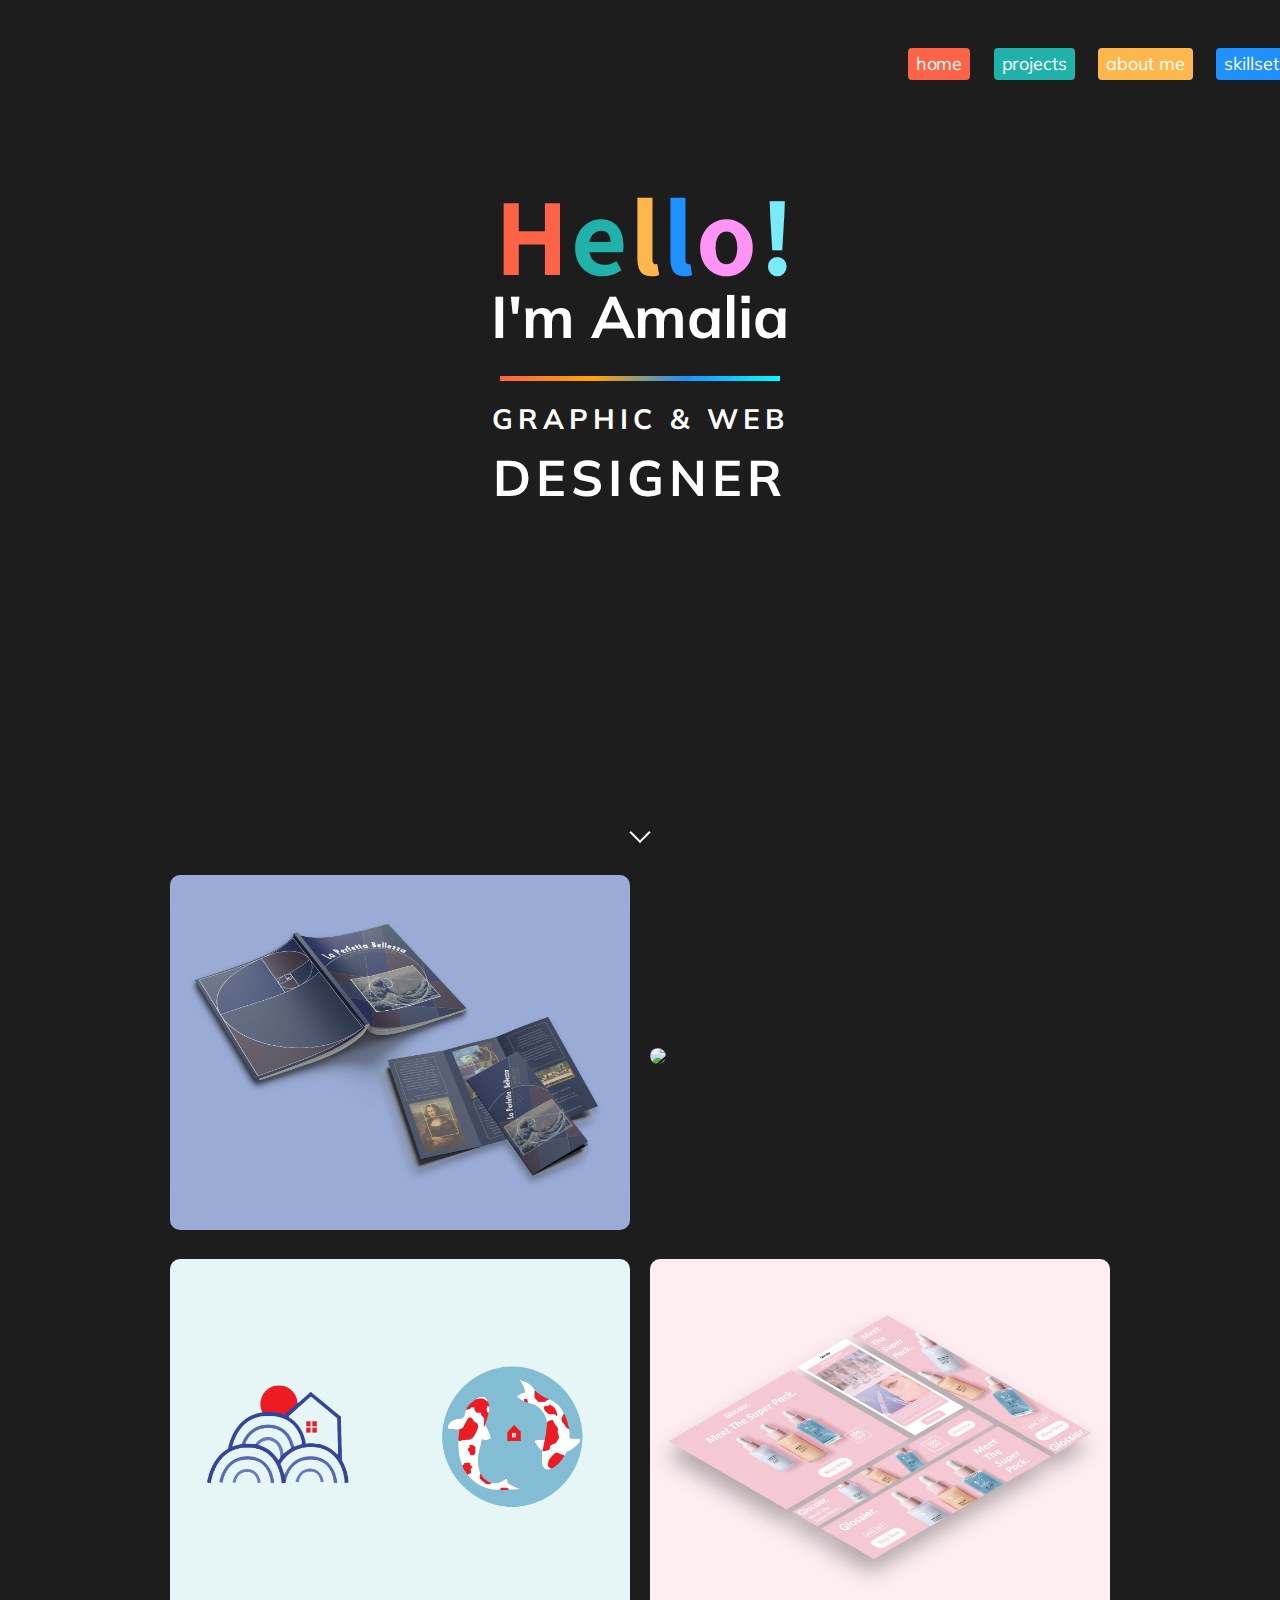
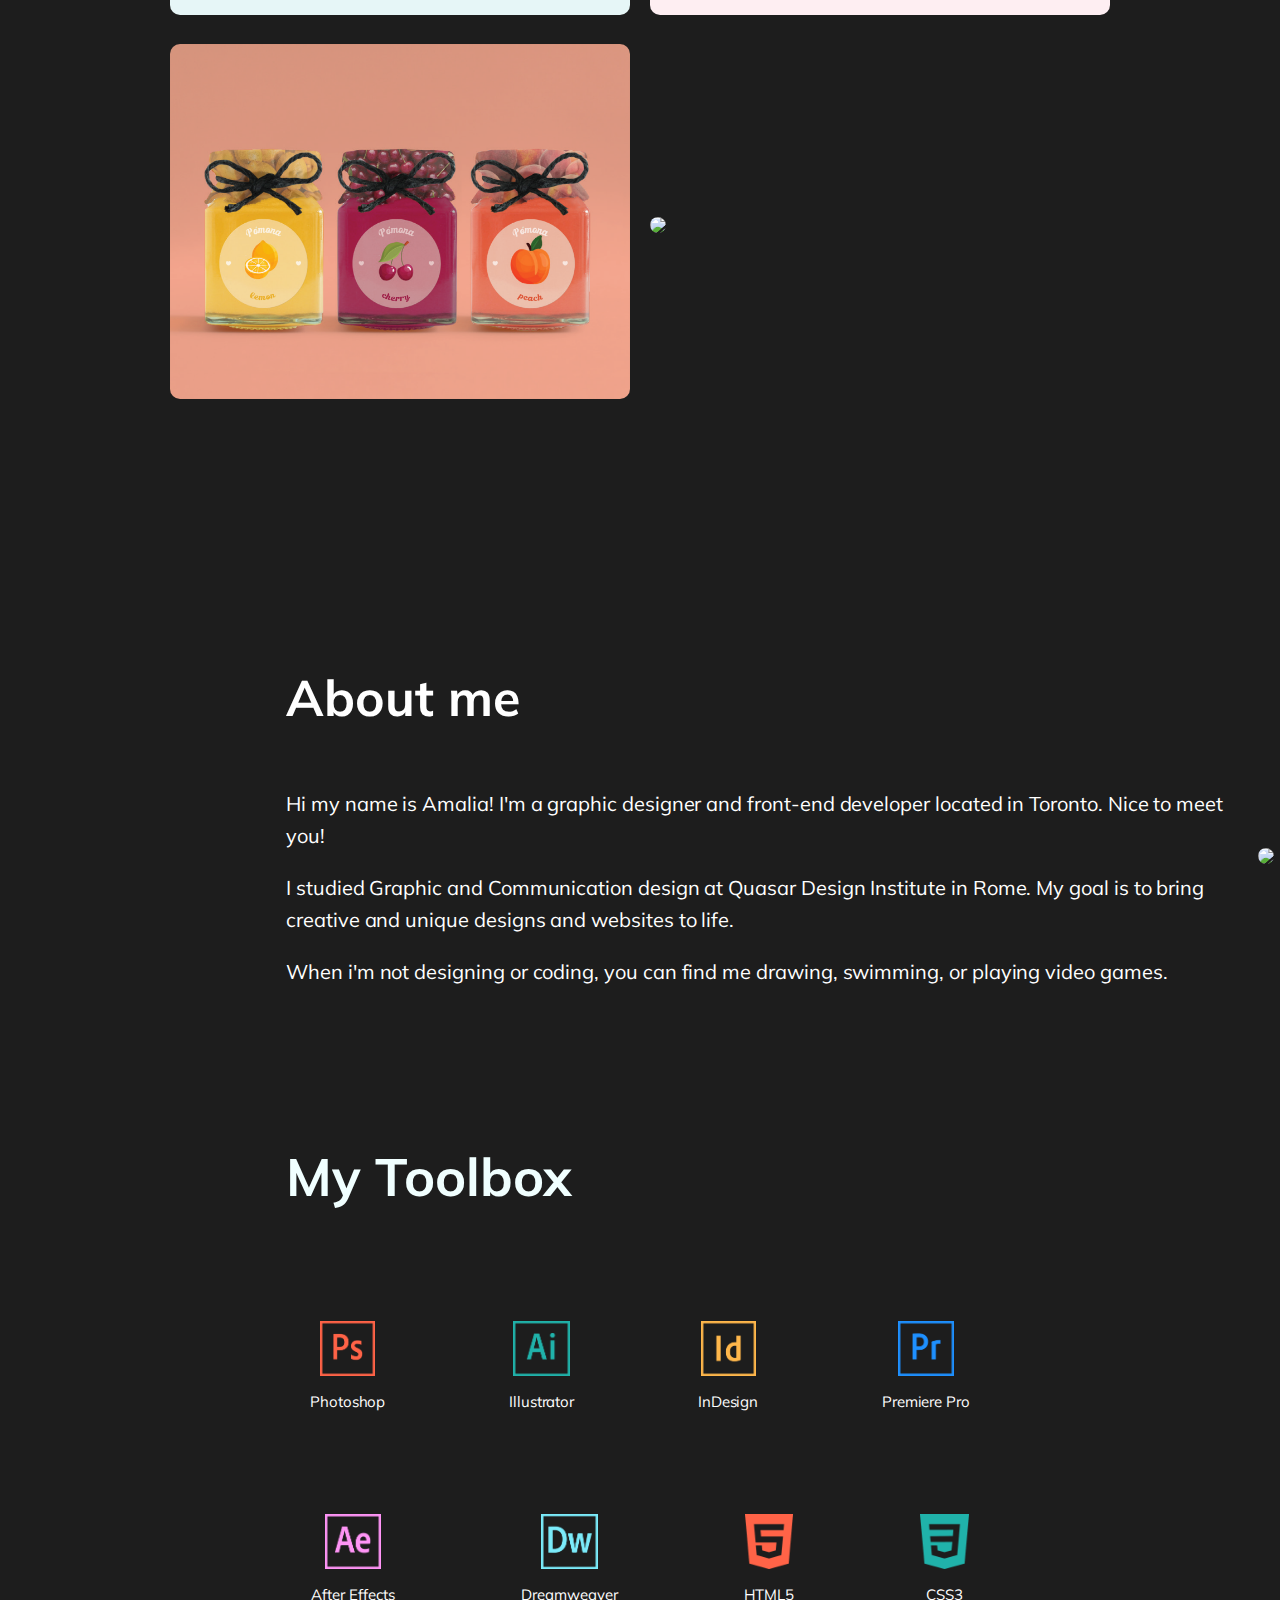
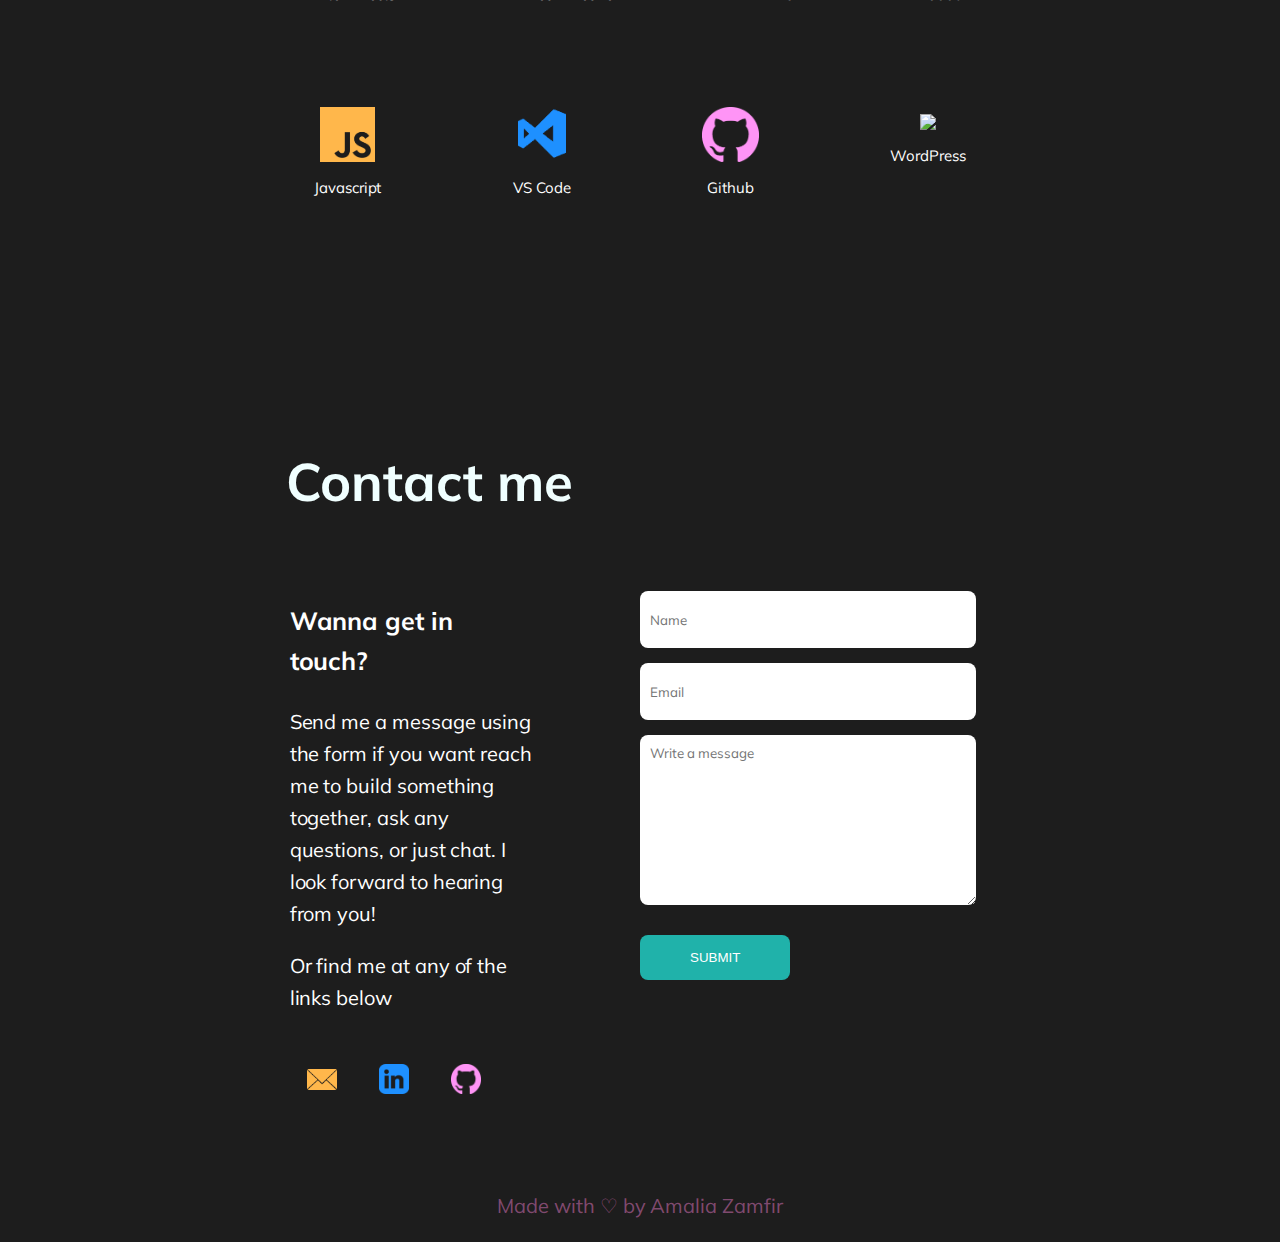
==== index.html @ 8601e3c8 "Initial commit" ====
<!DOCTYPE html>
<html lang="en">

<head>
  <meta charset="UTF-8">
  <meta http-equiv="X-UA-Compatible" content="IE=edge">
  <meta name="viewport" content="width=device-width, initial-scale=1.0">
  <title>Amalia's portfolio</title>
  <link rel="icon" type="image/x-icon" href="assets/favicon.png">
  <link rel="stylesheet" href="style.css">
  <script src="script.js"></script>
  <script src="https://cdnjs.cloudflare.com/ajax/libs/pdf.js/2.13.216/pdf.min.js" integrity="sha512-IM60GPudO4jk+ZQm3UlJgKHhXQi5pNDM6mP+pLKL968YgkHMc7He3aGJOVHEZ9rJ4vAaEtJ8W6SKa7Qq4inzBA==" crossorigin="anonymous" referrerpolicy="no-referrer"></script>
</head>



<body>
  <header>
    <nav>
    <a href="index.html">home</a>
    <a href="#works">projects</a>
    <a href="#about">about me</a>
    <a href="#toolbox">skillset</a>
    <a href="#contact">contact</a>
  </nav>

  <div id="text-zone">
    <div id="hello">
      <h1>
        <span>H</span>
        <span>e</span>
        <span>l</span>
        <span>l</span>
        <span>o</span>
        <span>!</span>
      </h1>
    </div>
    <div id="name">
      <h3>I'm Amalia</h3>
    </div>
    <div id="line"></div>
    <div id="title1">
      <h4>GRAPHIC & WEB</h4>
    </div>
    <div id="title2">
      <h4>DESIGNER</h4>
    </div>
  </div>

  <div class="scroll-down"></div>

</header>

  <!-- Works section -->

    <section id="works">

    <div id="gallery" class="fx">
      
      <a class="item-box" href="proj1.html"><div class="item"><img src="assets/1.png" class="transition img-responsive"><h4>MACRO Art gallery catalogue</h4><p>Click for more!</p></div></a>
      <a class="item-box" href="proj2.html"><div class="item"><img src="assets/2.png" class="transition img-responsive"><h4>Caseroo Brand Manual</h4><p>Click for more!</p></div></a>  
      <a class="item-box" href="proj3.html"><div class="item"><img src="assets/3.png" class="transition img-responsive"><h4>Omotenashi House logo design</h4><p>Click for more!</p></div></a>
      <a class="item-box" href="proj4.html"><div class="item"><img src="assets/4.png" class="transition img-responsive"><h4>Glossier web advertisements</h4><p>Click for more!</p></div></a>
      <a class="item-box" href="proj5.html"><div class="item"><img src="assets/5.png" class="transition img-responsive"><h4>Fruit jam packaging & logo</h4><p>Click for more!</p></div></a>
      <a class="item-box" href="proj6.html"><div class="item"><img src="assets/6.png" class="transition img-responsive"><h4>Food brand packaging & logo </h4><p>Click for more!</p></div></a>
    </div>


    </section>


  <!-- about section -->

    <section id="about">
    <div id="about-container">

      <div id="about-paragraph">
        <h3>About me</h3>
        <p>Hi my name is Amalia! I'm a graphic designer and front-end developer located in Toronto. Nice to meet you!</p>

        <p>I studied Graphic and Communication design at Quasar Design Institute in Rome. My goal is to bring creative and unique designs and websites to life. </p>
        <p> When i'm not designing or coding, you can find me drawing, swimming, or playing video games. </p>


       </div>
       <div id="about-photo"><img src="assets/me.png">
      </div>
    </div>

  </section>



    <section id="toolbox">

      <div class="title"><h3>My Toolbox</h3></div>
      <div id="skills-container">
        <div class="skill">
        <img src="assets/tools/ps.png">
        <span class="caption">Photoshop</span>
       </div>
       <div class="skill">
        <img src="assets/tools/illustrator.png">
        <span class="caption">Illustrator</span>
       </div>
       <div class="skill">
        <img src="assets/tools/indesign.png">
        <span class="caption">InDesign</span>
       </div>
       <div class="skill">
        <img src="assets/tools/premiere.png">
        <span class="caption">Premiere Pro</span>
       </div>
       <div class="skill">
        <img src="assets/tools/ae.png">
        <span class="caption">After Effects</span>
       </div>
       <div class="skill">
        <img src="assets/tools/dw.png">
        <span class="caption">Dreamweaver</span>
       </div>
       <div class="skill">
        <img src="assets/tools/html.png">
        <span class="caption">HTML5</span>
       </div>
       <div class="skill">
        <img src="assets/tools/css.png">
        <span class="caption">CSS3</span>
       </div>
       <div class="skill">
        <img src="assets/tools/js.png">
        <span class="caption">Javascript</span>
       </div>
       <div class="skill">
        <img src="assets/tools/vscode.png">
        <span class="caption">VS Code</span>
       </div>
       <div class="skill">
        <img src="assets/tools/github.png">
        <span class="caption">Github</span>
       </div>
       <div class="skill">
        <img src="assets/tools/wordpress.png">
        <span class="caption">WordPress</span>
       </div>
      </div>

    </section>


    <!-- contact section -->


  <div class="title"><h3>Contact me</h3></div>

    <div id="info-container">
    <div id="contact-text">
    <h3>Wanna get in touch?</h3>
    <p>Send me a message using the form if you want reach me to build something together, ask any questions, or just chat. I look forward to hearing from you!</p>
    <p>Or find me at any of the links below</p>
  </div>

    <div id="contact-socials">
      <a href="amaliazamfir@gmail.com"><img src="assets/email.png"></a>
      <a href="https://www.linkedin.com/in/amaliazamfir"> <img src="assets/linkedin.png"></a>
      <a href="https://github.com/amazmfr"> <img src="assets/github.png"></a>
    </div>

  </div>
        <div class="contactGridContainer">
          <div class="contactForm">
            <form name="contactForm" method="POST" data-netlify="true">
              <label for="contactName" class="visually-hidden"></label>
              <input type="text" name="contactName" id="contactName" placeholder="Name" />
              <label for="contactEmail" class="visually-hidden"></label>
              <input type="email" name="contactEmail" id="contactEmail" placeholder="Email" />
              <label for="contactComments" class="visually-hidden"></label>
              <textarea type="text" name="contactComments" id="contactComments"
                placeholder="Write a message"></textarea>
              <input type="submit" value="SUBMIT" aria-label="submit button" />
            </form>
          </div>
          </div>


        </div>

    <footer>
      <p>Made  with ♡ by Amalia Zamfir</p>
    </footer>
</body>

</html>
---- style.css ----
@import url('https://fonts.googleapis.com/css2?family=Assistant:wght@800&family=Oleo+Script+Swash+Caps:wght@700&display=swap');
@import url('https://fonts.googleapis.com/css?family=Muli&display=swap');

/* general */

body {
  font-family: 'Muli', sans-serif;
  font-weight: 400;
  line-height: 1.6;
  letter-spacing: -.003em;
  font-size: 20px;
  background-color: #1d1d1d;
}

.title {
  font-size: 45px;
  color: azure;
  padding-left: 22%;
  z-index: 3;
}

.subtitle {
  font-size: 25px;
  color: azure;
  padding-left: 20%;
  z-index: 3;
  font-family: 'Muli', sans-serif;
}

.paragraph {
  font-size: 20px;
  color: white;
  margin-top: 20px;
  padding-left: 20%;
  padding-right: 40%;
  z-index: 3;
}


/*nav*/

nav {
  position: absolute;
  top: 4%;
  left: 70%;
  display: flex;
  flex-direction: row;
  font-size: 90%;
}

nav a:link, nav a:visited {
  color: #ffffff;
  text-decoration: none;
}

nav a {
  margin: 3%;
  text-decoration: none;
  white-space: nowrap;
  border-radius: 4px;
  padding: 2px 8px 2px 8px;
}

  
nav a { background-color: tomato; }
nav a:nth-child(2n) { background-color: lightseagreen; }
nav a:nth-child(3n) { background-color: #FFB74B; }
nav a:nth-child(4n) { background-color: dodgerblue; }
nav a:nth-child(5n) { background-color: #ff94f6; }


nav a:hover {
  background-color: #fff;
  color: #1d1d1d;
}

@media screen and (max-width:600px) {
  nav {
    flex-direction: column;
    align-items: flex-end;
    left: 100%;
  }
}

/*header*/

#text-zone {
  margin-top: 18%;
  text-align: center;
  color: white;
  line-height: 15px;
}

h1 span { color: tomato; }
h1 span:nth-child(2n) { color: lightseagreen; }
h1 span:nth-child(3n) { color: #FFB74B; }
h1 span:nth-child(4n) { color: dodgerblue; }
h1 span:nth-child(5n) { color: #ff94f6; }
h1 span:nth-child(6n) { color: rgb(123, 235, 250); }



#hello {
  font-size: 55px;
  font-family: 'Assistant', sans-serif;
  letter-spacing: -10px;

}

#name {
  font-size: 50px;
  line-height: 1px;

}

#line {
  height: 5px;
  width: 280px;
  margin: auto;

  background-color: tomato;
  background-image:
    linear-gradient(
      to right,
      tomato,
      orange,
      dodgerblue,
      cyan

    );
}

#title1 {
  font-size: 28px;
  letter-spacing: 5px;
  line-height: 1px;

}

#title2 {
  font-size: 50px;
  letter-spacing: 5px;
  margin-top: -15px;


}

.scroll-down {
	position: absolute;
	left: 45%;
	bottom: 60px;
	display: block;
	text-align: center;
	font-size: 20px;
	z-index: 100;
	text-decoration: none;
	text-shadow: 0;
  width: 13px;
  height: 13px;
  border-bottom: 2px solid #fff;
  border-right: 2px solid #fff;
  z-index: 9;
  left: 50%;
  -webkit-transform: translate(-50%, 0%) rotate(45deg);
  -moz-transform: translate(-50%, 0%) rotate(45deg);
  transform: translate(-50%, 0%) rotate(45deg);
	-webkit-animation: fade_move_down 4s ease-in-out infinite;
	-moz-animation:    fade_move_down 4s ease-in-out infinite;
	animation:         fade_move_down 4s ease-in-out infinite;
}


/*animated scroll arrow animation*/
@-webkit-keyframes fade_move_down {
  0%   { -webkit-transform:translate(0,-10px) rotate(45deg); opacity: 0;  }
  50%  { opacity: 1;  }
  100% { -webkit-transform:translate(0,10px) rotate(45deg); opacity: 0; }
}
@-moz-keyframes fade_move_down {
  0%   { -moz-transform:translate(0,-10px) rotate(45deg); opacity: 0;  }
  50%  { opacity: 1;  }
  100% { -moz-transform:translate(0,10px) rotate(45deg); opacity: 0; }
}
@keyframes fade_move_down {
  0%   { transform:translate(0,-10px) rotate(45deg); opacity: 0;  }
  50%  { opacity: 1;  }
  100% { transform:translate(0,10px) rotate(45deg); opacity: 0; }
}




/* works */

#works {
  margin-top: 30%;
}

#gallery  {
  display: flex;
  align-items: center;
  justify-content: center;
  flex-wrap: wrap;
  margin: 50px;
  z-index: 10;
  height: auto;
}

.item-box {
  width:480px;
}


.transition {-webkit-transition: all .5s ease; -moz-transition: all .5s ease; -o-transition: all .5s ease;  transition: all .5s ease;}
.fx .item {margin: 10px; position: relative; padding: 0;  }
.fx .item img {padding: 0 !important; display: inline-block; max-width: 100%; height: auto;   border-radius: 10px;}
.fx a:hover .item img, .fx a:focus .item img {opacity: 0.2;}
.fx h4, .fx p {-webkit-transition: all .5s ease; -moz-transition: all .5s ease; -o-transition: all .5s ease;  transition: all .5s ease;}
.fx a .item h4 {font-family: 'Raleway', sans-serif; font-size: 18px; position: absolute; color:#fff; text-transform: uppercase; letter-spacing: 2px; position: absolute; top:42%; left:0; right:0; margin:0 auto; text-align: center; opacity: 0;}
.fx a:hover .item h4, .fx a:focus .item h4 {opacity: 1;}
.fx a .item p {font-family: 'Raleway', sans-serif; font-size: 10px; position: absolute; color:#fff; text-transform: uppercase; letter-spacing: 2px; position: absolute; top:52%; left:0; right:0; margin:0 auto; text-align: center; opacity: 0;}
.fx a:hover .item p, .fx a:focus .item p {opacity: 1;}



/* project pages */

#back {
  position: absolute;
  margin-left: 8%;
}



.project-container {
  background-color: rgb(255, 255, 255);
  margin-top: 5%;
  margin-left: 13%;
  margin-right: 13%;

  border-radius: 10px;

}

.project-text  {
  margin-left: 15%;
  margin-right: 15%;
  margin-top: 8%;
  padding-top: 5%;

}


.project-img-header img {
  display: block;
  margin-left: auto;
  margin-right: auto; 
  margin-top: 4%; 
  width: 90%;
  height:auto;
  border-radius: 10px;

}

#project-img-grid {
  display: inline-flex;
  flex-direction: row;
  justify-content: center;
  flex-wrap: wrap;
  margin-bottom: 50px;
  margin-top: 50px;

}


.project-images  {
  width: 43%;
  margin: 25px;
  border-radius: 10px;

}

.button {
  background-color: #5d6bbe; 
  border: none;
  border-radius: 10px;
  color: white;
  padding: 16px 32px;
  text-align: center;
  text-decoration: none;
  display: inline-block;
  font-size: 16px;
  margin: 4px 2px;
  transition-duration: 0.4s;
  cursor: pointer;
  margin-bottom: 50px;
  display: flex;
  align-items: center;
}

.button:hover {
  background-color: #17144b;
  color: white;
}

.pdf {
  display: flex;
  justify-content: center;
}


/* about  */

#about-container {
  margin-top: 15%;
  margin-bottom: 10%;
  padding-left: 22%;

  display: flex;
  align-items: center;
  justify-content: center}

#about-paragraph {
  font-size: 20px;
  color: white;
  width: 100%;
}

#about-paragraph h3 {
  font-size: 50px;

}


#about-photo {
  margin-top: 10%;

}

#about-photo img {
  width: 36%;
  border-radius: 15px;
  margin-left: 14%;


}

/* toolbar */


#skills-container {
  margin-top: 3%;
  margin-bottom: 15%;
  margin-left: 19%;
  margin-right: 19%;


  display: flex;
  flex-direction: row;
  justify-content: space-around;
  flex-wrap: wrap;
  align-items: flex-start;
}

.skill {
  text-align: center;
  padding: 50px;
}

.skill img {
  width: auto;
  height: 55px;
}

.caption {
  display: block;
  color: #ffffff;
  font-size: 15px;
  margin-top: 5px;
}



/* contact section */


#info-container {
  position: absolute;
  margin-right: 58%;
  margin-left: 22%;
}

#contact-text {
  color: #ffffff;
  font-size: 20px;
  margin-bottom: 20%;
}

#contact-text h3 {
  font-size: 25px;
  color: rgb(255, 255, 255);

}

#contact-socials {
  display: flex;
  justify-content: space-evenly;
  align-items: center;
  margin-top: 10%;
  margin-left: -25px;
  margin-right: 15px;

}

#contact-socials img {
  max-width: 30px;
  height: auto;
}

.contactGridContainer {
  display: grid;
  margin-left: 50%;
  margin-top: 3%;
  
}

.contactForm {
  height: fit-content;
  flex-direction: column;
  justify-content: center;
  align-items: center;
  grid-area: 1 / 1 / 4 / 2;
}

form {
  display: flex;
  flex-direction: column;
  justify-content: flex-start;
  align-items: flex-start;
  width: 50%;
}


input[type="text"],
input[type="email"] {
  border: 2px solid var(--black);
  border-radius: 8px;
  width: 100%;
  height: 2.3rem;
  padding: 10px;
}

textarea {
  border: 2px solid var(--black);
  border-radius: 8px;
  width: 100%;
  height: 150px;
  padding: 10px;
}

input[type="text"],
input[type="email"],
textarea {
  padding: 10px;
  margin-top: 15px;
  font-family: 'Muli', sans-serif;
}

input[type="submit"] {
  display: block;
  cursor: pointer;
  border-radius: 8px;
  margin-top: 30px;
  margin-bottom: 30px;
  padding: 15px 50px;
  border: 2px solid var(--black);
  background-color: lightseagreen;
  color: white;
  transition: 0.3s;
}

input[type="submit"]:hover,
input[type="submit"]:focus {
  background-color: #ffffff;
  transform: scale(1.08);
}

footer {
  color: rgba(255, 132, 218, 0.452);
  border-radius: 8px;
  margin-top: 180px;
  
  width: 100%;
  text-align: center;
}
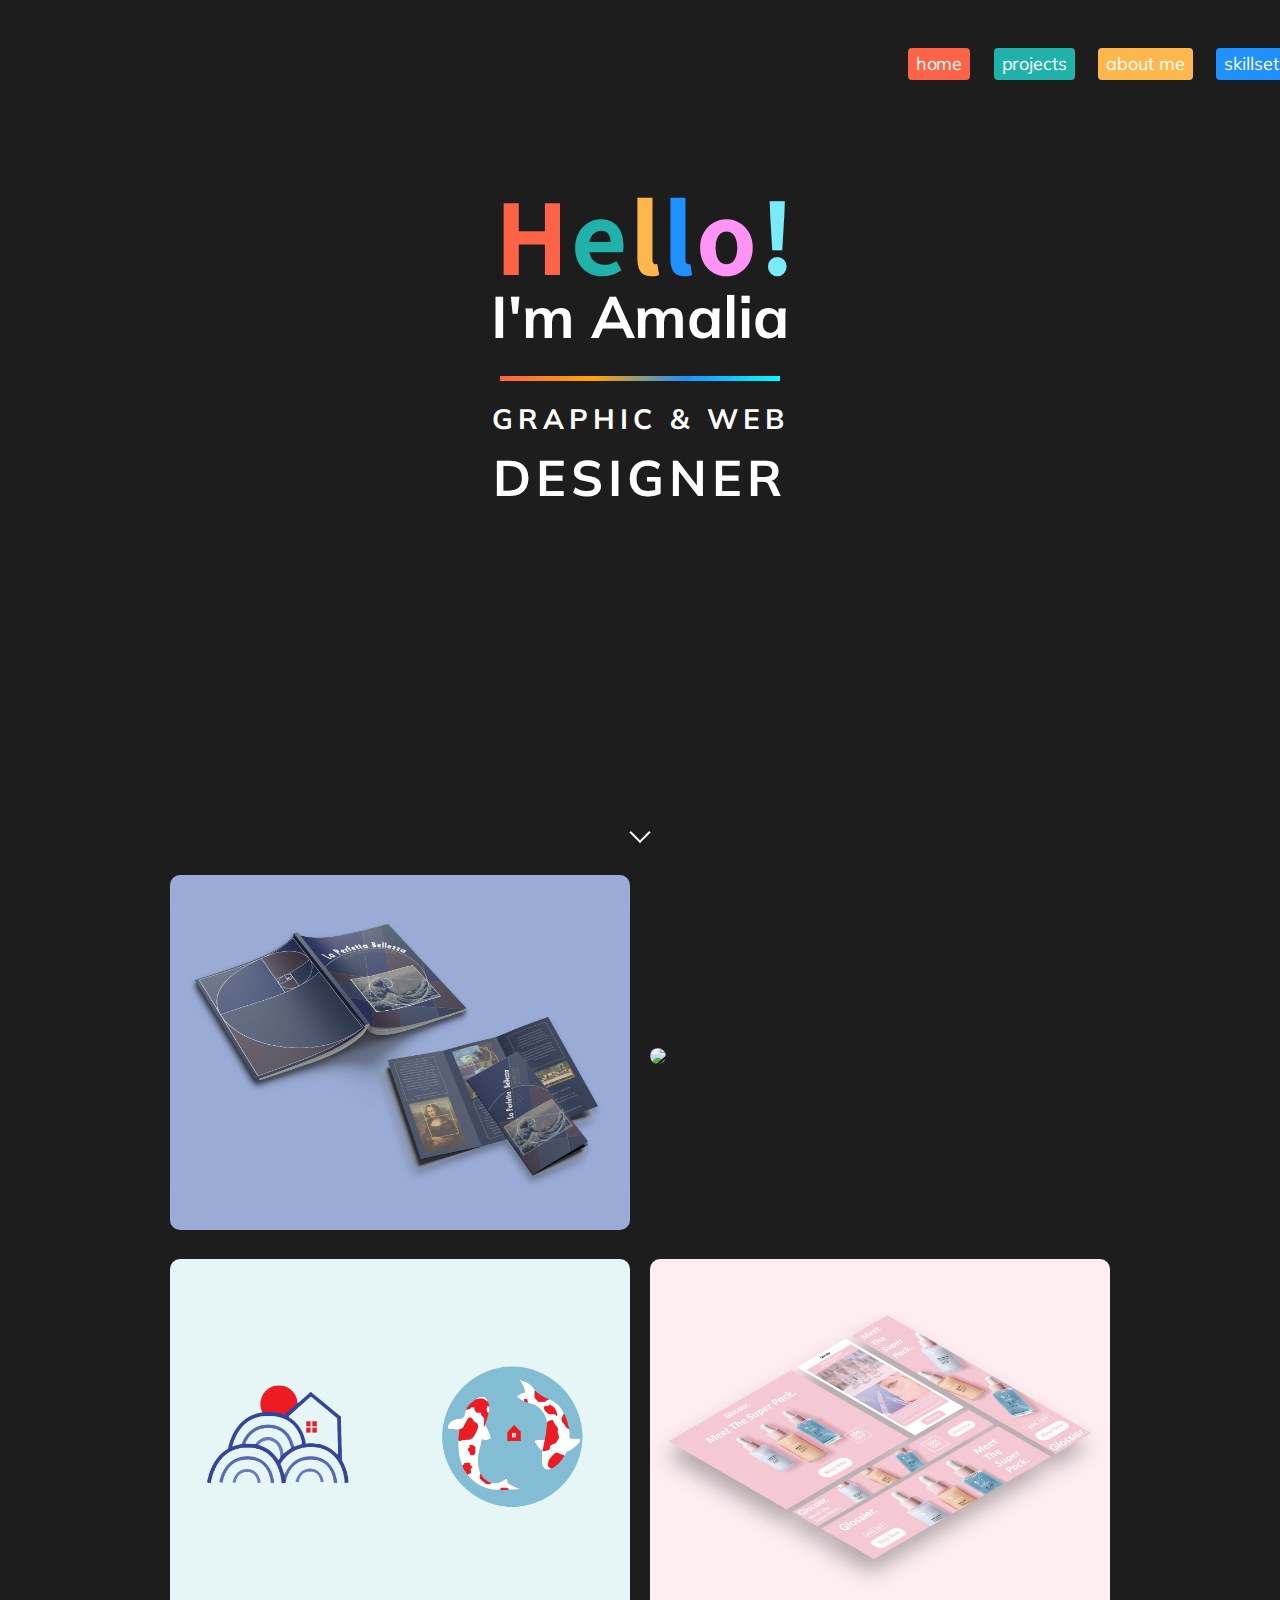
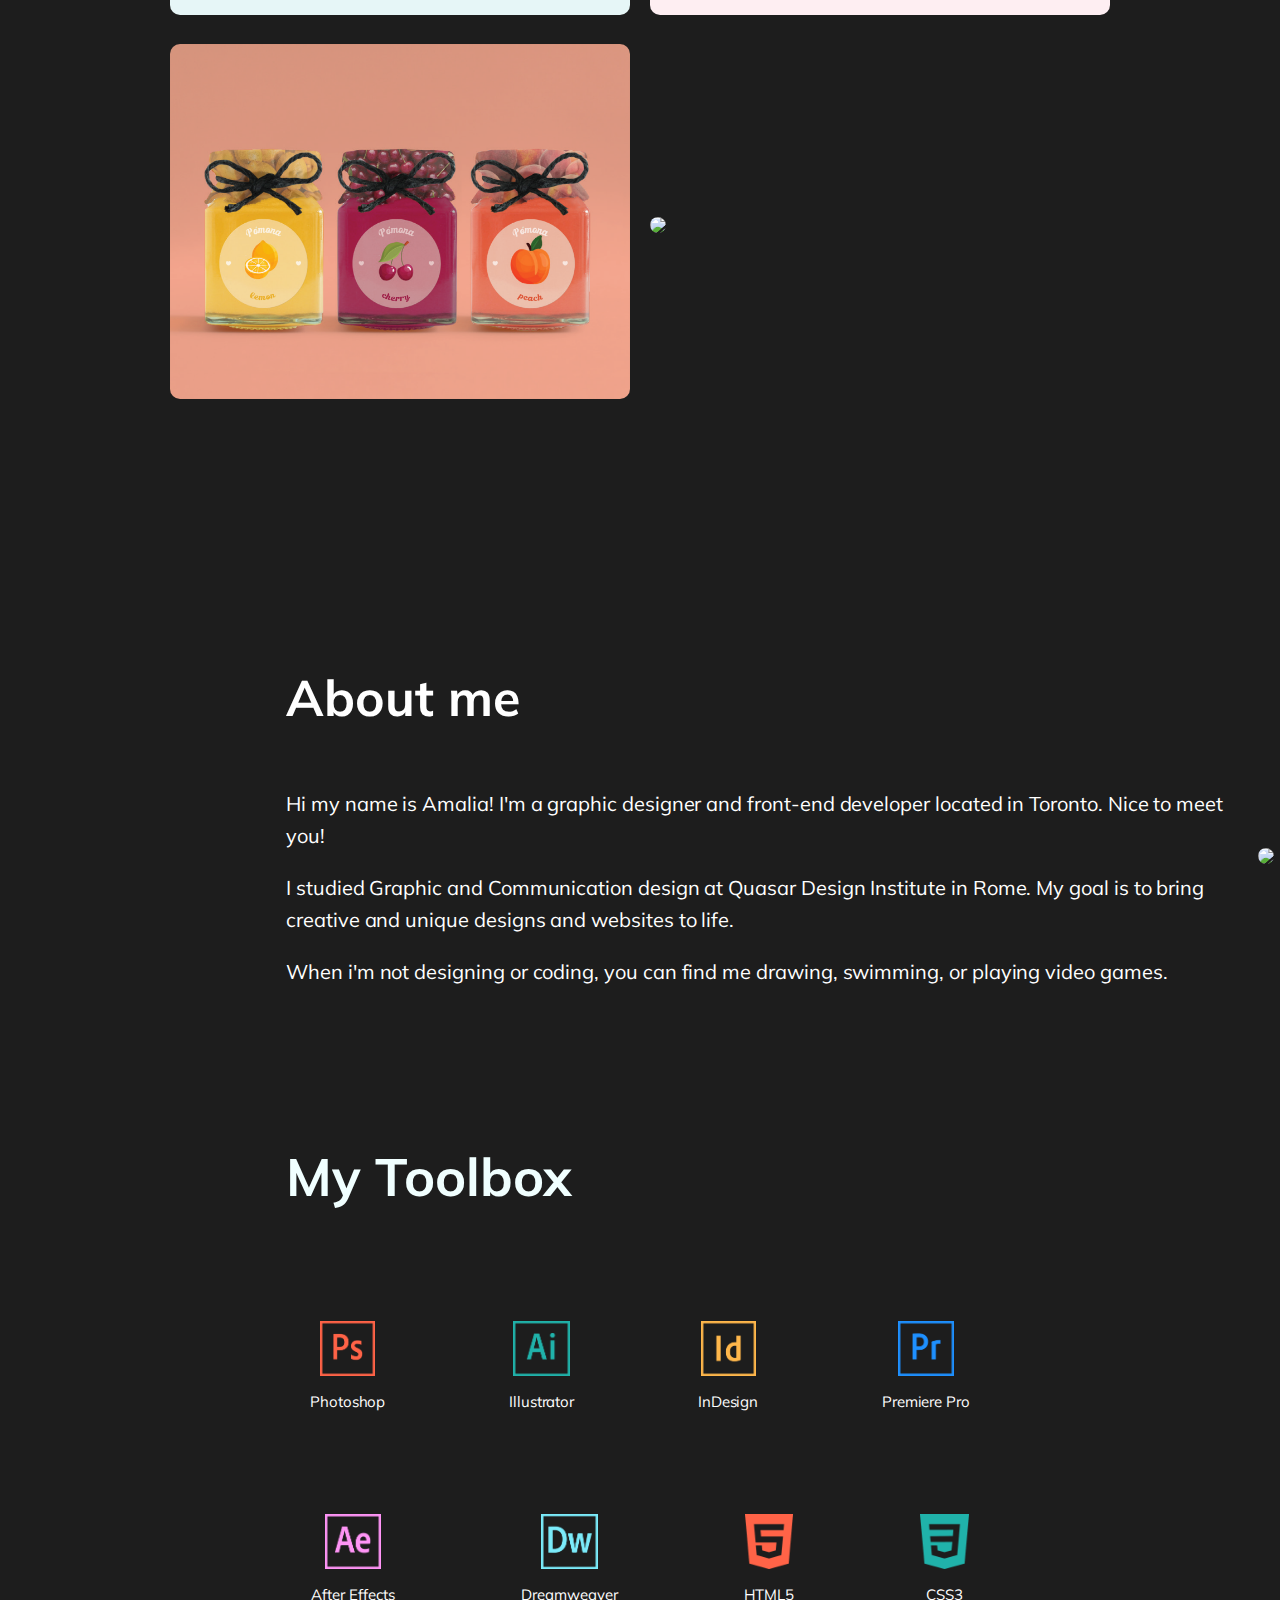
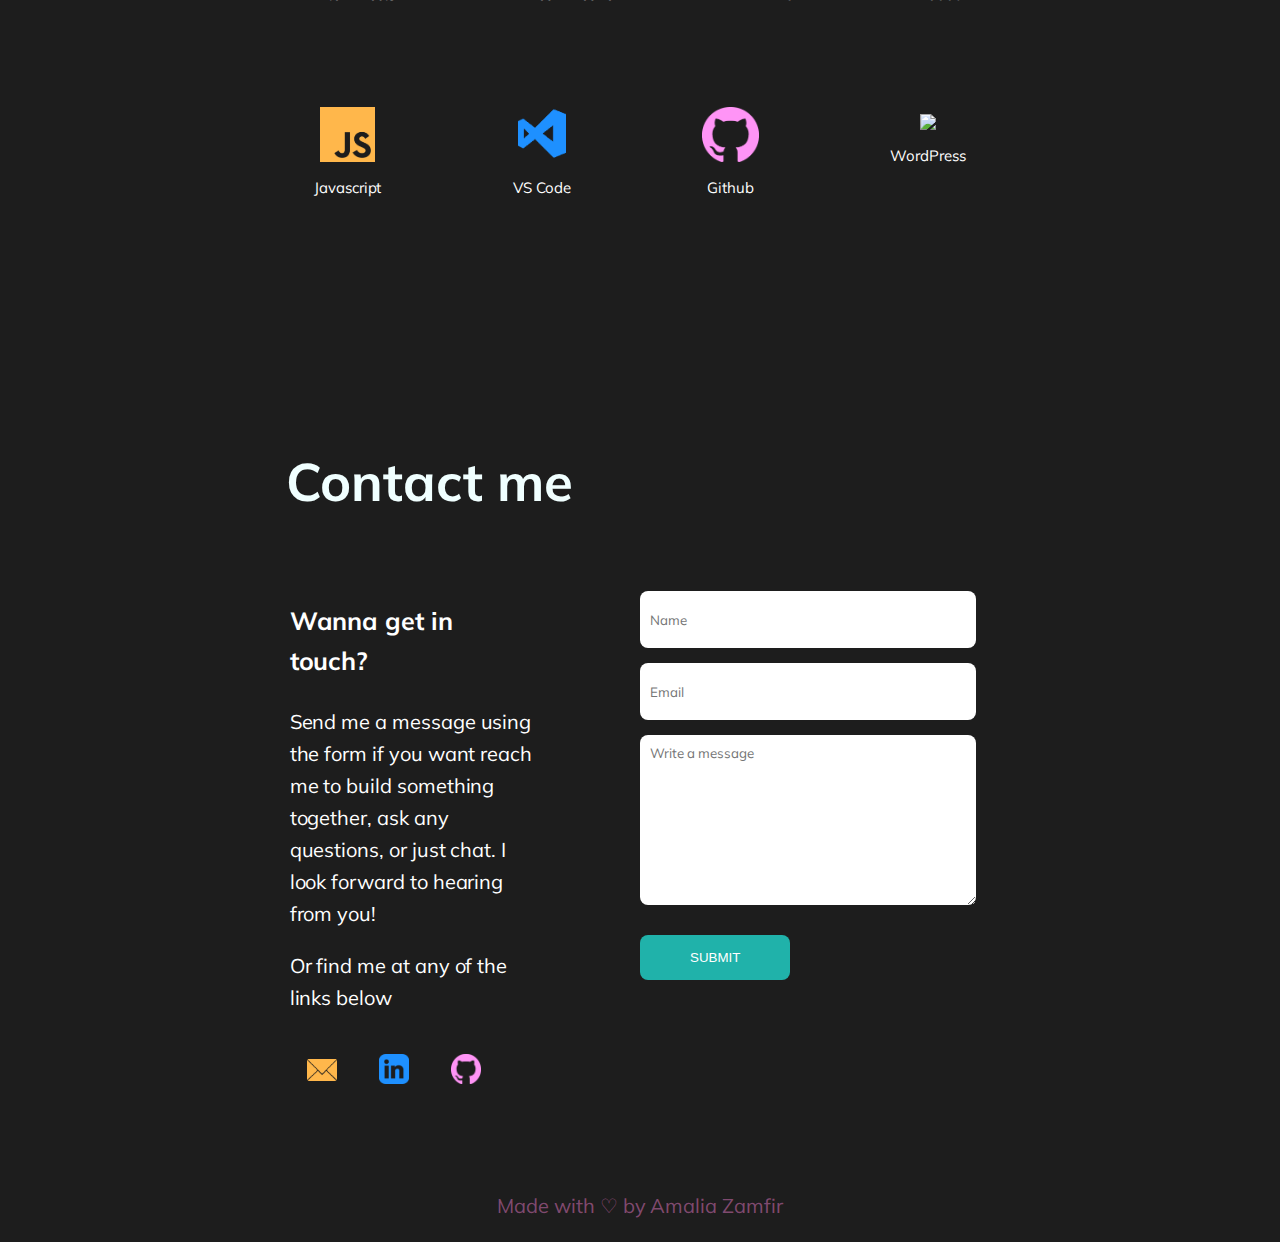
==== commit 4630245a: "format changes" ====
--- a/index.html
+++ b/index.html
@@ -9,7 +9,9 @@
   <link rel="icon" type="image/x-icon" href="assets/favicon.png">
   <link rel="stylesheet" href="style.css">
   <script src="script.js"></script>
-  <script src="https://cdnjs.cloudflare.com/ajax/libs/pdf.js/2.13.216/pdf.min.js" integrity="sha512-IM60GPudO4jk+ZQm3UlJgKHhXQi5pNDM6mP+pLKL968YgkHMc7He3aGJOVHEZ9rJ4vAaEtJ8W6SKa7Qq4inzBA==" crossorigin="anonymous" referrerpolicy="no-referrer"></script>
+  <script src="https://cdnjs.cloudflare.com/ajax/libs/pdf.js/2.13.216/pdf.min.js"
+    integrity="sha512-IM60GPudO4jk+ZQm3UlJgKHhXQi5pNDM6mP+pLKL968YgkHMc7He3aGJOVHEZ9rJ4vAaEtJ8W6SKa7Qq4inzBA=="
+    crossorigin="anonymous" referrerpolicy="no-referrer"></script>
 </head>
 
 
@@ -17,73 +19,105 @@
 <body>
   <header>
     <nav>
-    <a href="index.html">home</a>
-    <a href="#works">projects</a>
-    <a href="#about">about me</a>
-    <a href="#toolbox">skillset</a>
-    <a href="#contact">contact</a>
-  </nav>
-
-  <div id="text-zone">
-    <div id="hello">
-      <h1>
-        <span>H</span>
-        <span>e</span>
-        <span>l</span>
-        <span>l</span>
-        <span>o</span>
-        <span>!</span>
-      </h1>
-    </div>
-    <div id="name">
-      <h3>I'm Amalia</h3>
-    </div>
-    <div id="line"></div>
-    <div id="title1">
-      <h4>GRAPHIC & WEB</h4>
-    </div>
-    <div id="title2">
-      <h4>DESIGNER</h4>
-    </div>
-  </div>
-
-  <div class="scroll-down"></div>
-
-</header>
+      <a href="index.html">home</a>
+      <a href="#works">projects</a>
+      <a href="#about">about me</a>
+      <a href="#toolbox">skillset</a>
+      <a href="#contact">contact</a>
+    </nav>
+
+    <div id="text-zone">
+      <div id="hello">
+        <h1>
+          <span>H</span>
+          <span>e</span>
+          <span>l</span>
+          <span>l</span>
+          <span>o</span>
+          <span>!</span>
+        </h1>
+      </div>
+      <div id="name">
+        <h3>I'm Amalia</h3>
+      </div>
+      <div id="line"></div>
+      <div id="title1">
+        <h4>GRAPHIC & WEB</h4>
+      </div>
+      <div id="title2">
+        <h4>DESIGNER</h4>
+      </div>
+    </div>
+
+    <div class="scroll-down"></div>
+
+  </header>
 
   <!-- Works section -->
 
-    <section id="works">
+  <section id="works">
 
     <div id="gallery" class="fx">
-      
-      <a class="item-box" href="proj1.html"><div class="item"><img src="assets/1.png" class="transition img-responsive"><h4>MACRO Art gallery catalogue</h4><p>Click for more!</p></div></a>
-      <a class="item-box" href="proj2.html"><div class="item"><img src="assets/2.png" class="transition img-responsive"><h4>Caseroo Brand Manual</h4><p>Click for more!</p></div></a>  
-      <a class="item-box" href="proj3.html"><div class="item"><img src="assets/3.png" class="transition img-responsive"><h4>Omotenashi House logo design</h4><p>Click for more!</p></div></a>
-      <a class="item-box" href="proj4.html"><div class="item"><img src="assets/4.png" class="transition img-responsive"><h4>Glossier web advertisements</h4><p>Click for more!</p></div></a>
-      <a class="item-box" href="proj5.html"><div class="item"><img src="assets/5.png" class="transition img-responsive"><h4>Fruit jam packaging & logo</h4><p>Click for more!</p></div></a>
-      <a class="item-box" href="proj6.html"><div class="item"><img src="assets/6.png" class="transition img-responsive"><h4>Food brand packaging & logo </h4><p>Click for more!</p></div></a>
-    </div>
-
-
-    </section>
+
+      <a class="item-box" href="proj1.html">
+        <div class="item"><img src="assets/1.png" class="transition img-responsive">
+          <h4>MACRO Art gallery catalogue</h4>
+          <p>Click for more!</p>
+        </div>
+      </a>
+      <a class="item-box" href="proj2.html">
+        <div class="item"><img src="assets/2.png" class="transition img-responsive">
+          <h4>Caseroo Brand Manual</h4>
+          <p>Click for more!</p>
+        </div>
+      </a>
+      <a class="item-box" href="proj3.html">
+        <div class="item"><img src="assets/3.png" class="transition img-responsive">
+          <h4>Omotenashi House logo design</h4>
+          <p>Click for more!</p>
+        </div>
+      </a>
+      <a class="item-box" href="proj4.html">
+        <div class="item"><img src="assets/4.png" class="transition img-responsive">
+          <h4>Glossier web advertisements</h4>
+          <p>Click for more!</p>
+        </div>
+      </a>
+      <a class="item-box" href="proj5.html">
+        <div class="item"><img src="assets/5.png" class="transition img-responsive">
+          <h4>Fruit jam packaging & logo</h4>
+          <p>Click for more!</p>
+        </div>
+      </a>
+      <a class="item-box" href="proj6.html">
+        <div class="item"><img src="assets/6.png" class="transition img-responsive">
+          <h4>Food brand packaging & logo </h4>
+          <p>Click for more!</p>
+        </div>
+      </a>
+    </div>
+
+
+  </section>
 
 
   <!-- about section -->
 
-    <section id="about">
+  <section id="about">
     <div id="about-container">
 
       <div id="about-paragraph">
         <h3>About me</h3>
-        <p>Hi my name is Amalia! I'm a graphic designer and front-end developer located in Toronto. Nice to meet you!</p>
-
-        <p>I studied Graphic and Communication design at Quasar Design Institute in Rome. My goal is to bring creative and unique designs and websites to life. </p>
+        <p>Hi my name is Amalia! I'm a graphic designer and front-end developer located in Toronto. Nice to meet you!
+        </p>
+
+        <p>I studied Graphic and Communication design at Quasar Design Institute in Rome. My goal is to bring creative
+          and unique designs and websites to life. </p>
         <p> When i'm not designing or coding, you can find me drawing, swimming, or playing video games. </p>
 
 
-       </div>
-       <div id="about-photo"><img src="assets/me.png">
+      </div>
+      <div id="about-photo"><img src="assets/me.png">
       </div>
     </div>
 
@@ -91,74 +125,79 @@
 
 
 
-    <section id="toolbox">
-
-      <div class="title"><h3>My Toolbox</h3></div>
-      <div id="skills-container">
-        <div class="skill">
+  <section id="toolbox">
+
+    <div class="title">
+      <h3>My Toolbox</h3>
+    </div>
+    <div id="skills-container">
+      <div class="skill">
         <img src="assets/tools/ps.png">
         <span class="caption">Photoshop</span>
-       </div>
-       <div class="skill">
+      </div>
+      <div class="skill">
         <img src="assets/tools/illustrator.png">
         <span class="caption">Illustrator</span>
-       </div>
-       <div class="skill">
+      </div>
+      <div class="skill">
         <img src="assets/tools/indesign.png">
         <span class="caption">InDesign</span>
-       </div>
-       <div class="skill">
+      </div>
+      <div class="skill">
         <img src="assets/tools/premiere.png">
         <span class="caption">Premiere Pro</span>
-       </div>
-       <div class="skill">
+      </div>
+      <div class="skill">
         <img src="assets/tools/ae.png">
         <span class="caption">After Effects</span>
-       </div>
-       <div class="skill">
+      </div>
+      <div class="skill">
         <img src="assets/tools/dw.png">
         <span class="caption">Dreamweaver</span>
-       </div>
-       <div class="skill">
+      </div>
+      <div class="skill">
         <img src="assets/tools/html.png">
         <span class="caption">HTML5</span>
-       </div>
-       <div class="skill">
+      </div>
+      <div class="skill">
         <img src="assets/tools/css.png">
         <span class="caption">CSS3</span>
-       </div>
-       <div class="skill">
+      </div>
+      <div class="skill">
         <img src="assets/tools/js.png">
         <span class="caption">Javascript</span>
-       </div>
-       <div class="skill">
+      </div>
+      <div class="skill">
         <img src="assets/tools/vscode.png">
         <span class="caption">VS Code</span>
-       </div>
-       <div class="skill">
+      </div>
+      <div class="skill">
         <img src="assets/tools/github.png">
         <span class="caption">Github</span>
-       </div>
-       <div class="skill">
+      </div>
+      <div class="skill">
         <img src="assets/tools/wordpress.png">
         <span class="caption">WordPress</span>
-       </div>
-      </div>
-
-    </section>
-
-
-    <!-- contact section -->
-
-
-  <div class="title"><h3>Contact me</h3></div>
-
-    <div id="info-container">
+      </div>
+    </div>
+
+  </section>
+
+
+  <!-- contact section -->
+
+
+  <div class="title">
+    <h3>Contact me</h3>
+  </div>
+
+  <div id="info-container">
     <div id="contact-text">
-    <h3>Wanna get in touch?</h3>
-    <p>Send me a message using the form if you want reach me to build something together, ask any questions, or just chat. I look forward to hearing from you!</p>
-    <p>Or find me at any of the links below</p>
-  </div>
+      <h3>Wanna get in touch?</h3>
+      <p>Send me a message using the form if you want reach me to build something together, ask any questions, or just
+        chat. I look forward to hearing from you!</p>
+      <p>Or find me at any of the links below</p>
+    </div>
 
     <div id="contact-socials">
       <a href="amaliazamfir@gmail.com"><img src="assets/email.png"></a>
@@ -167,27 +206,26 @@
     </div>
 
   </div>
-        <div class="contactGridContainer">
-          <div class="contactForm">
-            <form name="contactForm" method="POST" data-netlify="true">
-              <label for="contactName" class="visually-hidden"></label>
-              <input type="text" name="contactName" id="contactName" placeholder="Name" />
-              <label for="contactEmail" class="visually-hidden"></label>
-              <input type="email" name="contactEmail" id="contactEmail" placeholder="Email" />
-              <label for="contactComments" class="visually-hidden"></label>
-              <textarea type="text" name="contactComments" id="contactComments"
-                placeholder="Write a message"></textarea>
-              <input type="submit" value="SUBMIT" aria-label="submit button" />
-            </form>
-          </div>
-          </div>
-
-
-        </div>
-
-    <footer>
-      <p>Made  with ♡ by Amalia Zamfir</p>
-    </footer>
+  <div class="contactGridContainer">
+    <div class="contactForm">
+      <form name="contactForm" action="https://formspree.io/f/mjvlepwk" method="POST" data-netlify="true">
+        <label for="contactName" class="visually-hidden"></label>
+        <input type="text" name="contactName" id="contactName" placeholder="Name" />
+        <label for="contactEmail" class="visually-hidden"></label>
+        <input type="email" name="contactEmail" id="contactEmail" placeholder="Email" />
+        <label for="contactComments" class="visually-hidden"></label>
+        <textarea type="text" name="contactComments" id="contactComments" placeholder="Write a message"></textarea>
+        <input type="submit" value="SUBMIT" aria-label="submit button" />
+      </form>
+    </div>
+  </div>
+
+
+  </div>
+
+  <footer>
+    <p>Made with ♡ by Amalia Zamfir</p>
+  </footer>
 </body>
 
 </html>--- a/style.css
+++ b/style.css
@@ -61,12 +61,26 @@
   padding: 2px 8px 2px 8px;
 }
 
-  
-nav a { background-color: tomato; }
-nav a:nth-child(2n) { background-color: lightseagreen; }
-nav a:nth-child(3n) { background-color: #FFB74B; }
-nav a:nth-child(4n) { background-color: dodgerblue; }
-nav a:nth-child(5n) { background-color: #ff94f6; }
+
+nav a {
+  background-color: tomato;
+}
+
+nav a:nth-child(2n) {
+  background-color: lightseagreen;
+}
+
+nav a:nth-child(3n) {
+  background-color: #FFB74B;
+}
+
+nav a:nth-child(4n) {
+  background-color: dodgerblue;
+}
+
+nav a:nth-child(5n) {
+  background-color: #ff94f6;
+}
 
 
 nav a:hover {
@@ -91,12 +105,29 @@
   line-height: 15px;
 }
 
-h1 span { color: tomato; }
-h1 span:nth-child(2n) { color: lightseagreen; }
-h1 span:nth-child(3n) { color: #FFB74B; }
-h1 span:nth-child(4n) { color: dodgerblue; }
-h1 span:nth-child(5n) { color: #ff94f6; }
-h1 span:nth-child(6n) { color: rgb(123, 235, 250); }
+h1 span {
+  color: tomato;
+}
+
+h1 span:nth-child(2n) {
+  color: lightseagreen;
+}
+
+h1 span:nth-child(3n) {
+  color: #FFB74B;
+}
+
+h1 span:nth-child(4n) {
+  color: dodgerblue;
+}
+
+h1 span:nth-child(5n) {
+  color: #ff94f6;
+}
+
+h1 span:nth-child(6n) {
+  color: rgb(123, 235, 250);
+}
 
 
 
@@ -120,14 +151,11 @@
 
   background-color: tomato;
   background-image:
-    linear-gradient(
-      to right,
+    linear-gradient(to right,
       tomato,
       orange,
       dodgerblue,
-      cyan
-
-    );
+      cyan);
 }
 
 #title1 {
@@ -146,15 +174,15 @@
 }
 
 .scroll-down {
-	position: absolute;
-	left: 45%;
-	bottom: 60px;
-	display: block;
-	text-align: center;
-	font-size: 20px;
-	z-index: 100;
-	text-decoration: none;
-	text-shadow: 0;
+  position: absolute;
+  left: 45%;
+  bottom: 60px;
+  display: block;
+  text-align: center;
+  font-size: 20px;
+  z-index: 100;
+  text-decoration: none;
+  text-shadow: 0;
   width: 13px;
   height: 13px;
   border-bottom: 2px solid #fff;
@@ -164,27 +192,59 @@
   -webkit-transform: translate(-50%, 0%) rotate(45deg);
   -moz-transform: translate(-50%, 0%) rotate(45deg);
   transform: translate(-50%, 0%) rotate(45deg);
-	-webkit-animation: fade_move_down 4s ease-in-out infinite;
-	-moz-animation:    fade_move_down 4s ease-in-out infinite;
-	animation:         fade_move_down 4s ease-in-out infinite;
+  -webkit-animation: fade_move_down 4s ease-in-out infinite;
+  -moz-animation: fade_move_down 4s ease-in-out infinite;
+  animation: fade_move_down 4s ease-in-out infinite;
 }
 
 
 /*animated scroll arrow animation*/
 @-webkit-keyframes fade_move_down {
-  0%   { -webkit-transform:translate(0,-10px) rotate(45deg); opacity: 0;  }
-  50%  { opacity: 1;  }
-  100% { -webkit-transform:translate(0,10px) rotate(45deg); opacity: 0; }
-}
+  0% {
+    -webkit-transform: translate(0, -10px) rotate(45deg);
+    opacity: 0;
+  }
+
+  50% {
+    opacity: 1;
+  }
+
+  100% {
+    -webkit-transform: translate(0, 10px) rotate(45deg);
+    opacity: 0;
+  }
+}
+
 @-moz-keyframes fade_move_down {
-  0%   { -moz-transform:translate(0,-10px) rotate(45deg); opacity: 0;  }
-  50%  { opacity: 1;  }
-  100% { -moz-transform:translate(0,10px) rotate(45deg); opacity: 0; }
-}
+  0% {
+    -moz-transform: translate(0, -10px) rotate(45deg);
+    opacity: 0;
+  }
+
+  50% {
+    opacity: 1;
+  }
+
+  100% {
+    -moz-transform: translate(0, 10px) rotate(45deg);
+    opacity: 0;
+  }
+}
+
 @keyframes fade_move_down {
-  0%   { transform:translate(0,-10px) rotate(45deg); opacity: 0;  }
-  50%  { opacity: 1;  }
-  100% { transform:translate(0,10px) rotate(45deg); opacity: 0; }
+  0% {
+    transform: translate(0, -10px) rotate(45deg);
+    opacity: 0;
+  }
+
+  50% {
+    opacity: 1;
+  }
+
+  100% {
+    transform: translate(0, 10px) rotate(45deg);
+    opacity: 0;
+  }
 }
 
 
@@ -196,7 +256,7 @@
   margin-top: 30%;
 }
 
-#gallery  {
+#gallery {
   display: flex;
   align-items: center;
   justify-content: center;
@@ -207,19 +267,81 @@
 }
 
 .item-box {
-  width:480px;
-}
-
-
-.transition {-webkit-transition: all .5s ease; -moz-transition: all .5s ease; -o-transition: all .5s ease;  transition: all .5s ease;}
-.fx .item {margin: 10px; position: relative; padding: 0;  }
-.fx .item img {padding: 0 !important; display: inline-block; max-width: 100%; height: auto;   border-radius: 10px;}
-.fx a:hover .item img, .fx a:focus .item img {opacity: 0.2;}
-.fx h4, .fx p {-webkit-transition: all .5s ease; -moz-transition: all .5s ease; -o-transition: all .5s ease;  transition: all .5s ease;}
-.fx a .item h4 {font-family: 'Raleway', sans-serif; font-size: 18px; position: absolute; color:#fff; text-transform: uppercase; letter-spacing: 2px; position: absolute; top:42%; left:0; right:0; margin:0 auto; text-align: center; opacity: 0;}
-.fx a:hover .item h4, .fx a:focus .item h4 {opacity: 1;}
-.fx a .item p {font-family: 'Raleway', sans-serif; font-size: 10px; position: absolute; color:#fff; text-transform: uppercase; letter-spacing: 2px; position: absolute; top:52%; left:0; right:0; margin:0 auto; text-align: center; opacity: 0;}
-.fx a:hover .item p, .fx a:focus .item p {opacity: 1;}
+  width: 480px;
+}
+
+
+.transition {
+  -webkit-transition: all .5s ease;
+  -moz-transition: all .5s ease;
+  -o-transition: all .5s ease;
+  transition: all .5s ease;
+}
+
+.fx .item {
+  margin: 10px;
+  position: relative;
+  padding: 0;
+}
+
+.fx .item img {
+  padding: 0 !important;
+  display: inline-block;
+  max-width: 100%;
+  height: auto;
+  border-radius: 10px;
+}
+
+.fx a:hover .item img, .fx a:focus .item img {
+  opacity: 0.2;
+}
+
+.fx h4, .fx p {
+  -webkit-transition: all .5s ease;
+  -moz-transition: all .5s ease;
+  -o-transition: all .5s ease;
+  transition: all .5s ease;
+}
+
+.fx a .item h4 {
+  font-family: 'Raleway', sans-serif;
+  font-size: 18px;
+  position: absolute;
+  color: #fff;
+  text-transform: uppercase;
+  letter-spacing: 2px;
+  position: absolute;
+  top: 42%;
+  left: 0;
+  right: 0;
+  margin: 0 auto;
+  text-align: center;
+  opacity: 0;
+}
+
+.fx a:hover .item h4, .fx a:focus .item h4 {
+  opacity: 1;
+}
+
+.fx a .item p {
+  font-family: 'Raleway', sans-serif;
+  font-size: 10px;
+  position: absolute;
+  color: #fff;
+  text-transform: uppercase;
+  letter-spacing: 2px;
+  position: absolute;
+  top: 52%;
+  left: 0;
+  right: 0;
+  margin: 0 auto;
+  text-align: center;
+  opacity: 0;
+}
+
+.fx a:hover .item p, .fx a:focus .item p {
+  opacity: 1;
+}
 
 
 
@@ -242,7 +364,7 @@
 
 }
 
-.project-text  {
+.project-text {
   margin-left: 15%;
   margin-right: 15%;
   margin-top: 8%;
@@ -254,10 +376,10 @@
 .project-img-header img {
   display: block;
   margin-left: auto;
-  margin-right: auto; 
-  margin-top: 4%; 
+  margin-right: auto;
+  margin-top: 4%;
   width: 90%;
-  height:auto;
+  height: auto;
   border-radius: 10px;
 
 }
@@ -273,7 +395,7 @@
 }
 
 
-.project-images  {
+.project-images {
   width: 43%;
   margin: 25px;
   border-radius: 10px;
@@ -281,7 +403,7 @@
 }
 
 .button {
-  background-color: #5d6bbe; 
+  background-color: #5d6bbe;
   border: none;
   border-radius: 10px;
   color: white;
@@ -318,7 +440,8 @@
 
   display: flex;
   align-items: center;
-  justify-content: center}
+  justify-content: center
+}
 
 #about-paragraph {
   font-size: 20px;
@@ -393,7 +516,7 @@
 #contact-text {
   color: #ffffff;
   font-size: 20px;
-  margin-bottom: 20%;
+  margin-bottom: 16%;
 }
 
 #contact-text h3 {
@@ -406,7 +529,6 @@
   display: flex;
   justify-content: space-evenly;
   align-items: center;
-  margin-top: 10%;
   margin-left: -25px;
   margin-right: 15px;
 
@@ -421,7 +543,7 @@
   display: grid;
   margin-left: 50%;
   margin-top: 3%;
-  
+
 }
 
 .contactForm {
@@ -489,7 +611,7 @@
   color: rgba(255, 132, 218, 0.452);
   border-radius: 8px;
   margin-top: 180px;
-  
+
   width: 100%;
   text-align: center;
-}
+}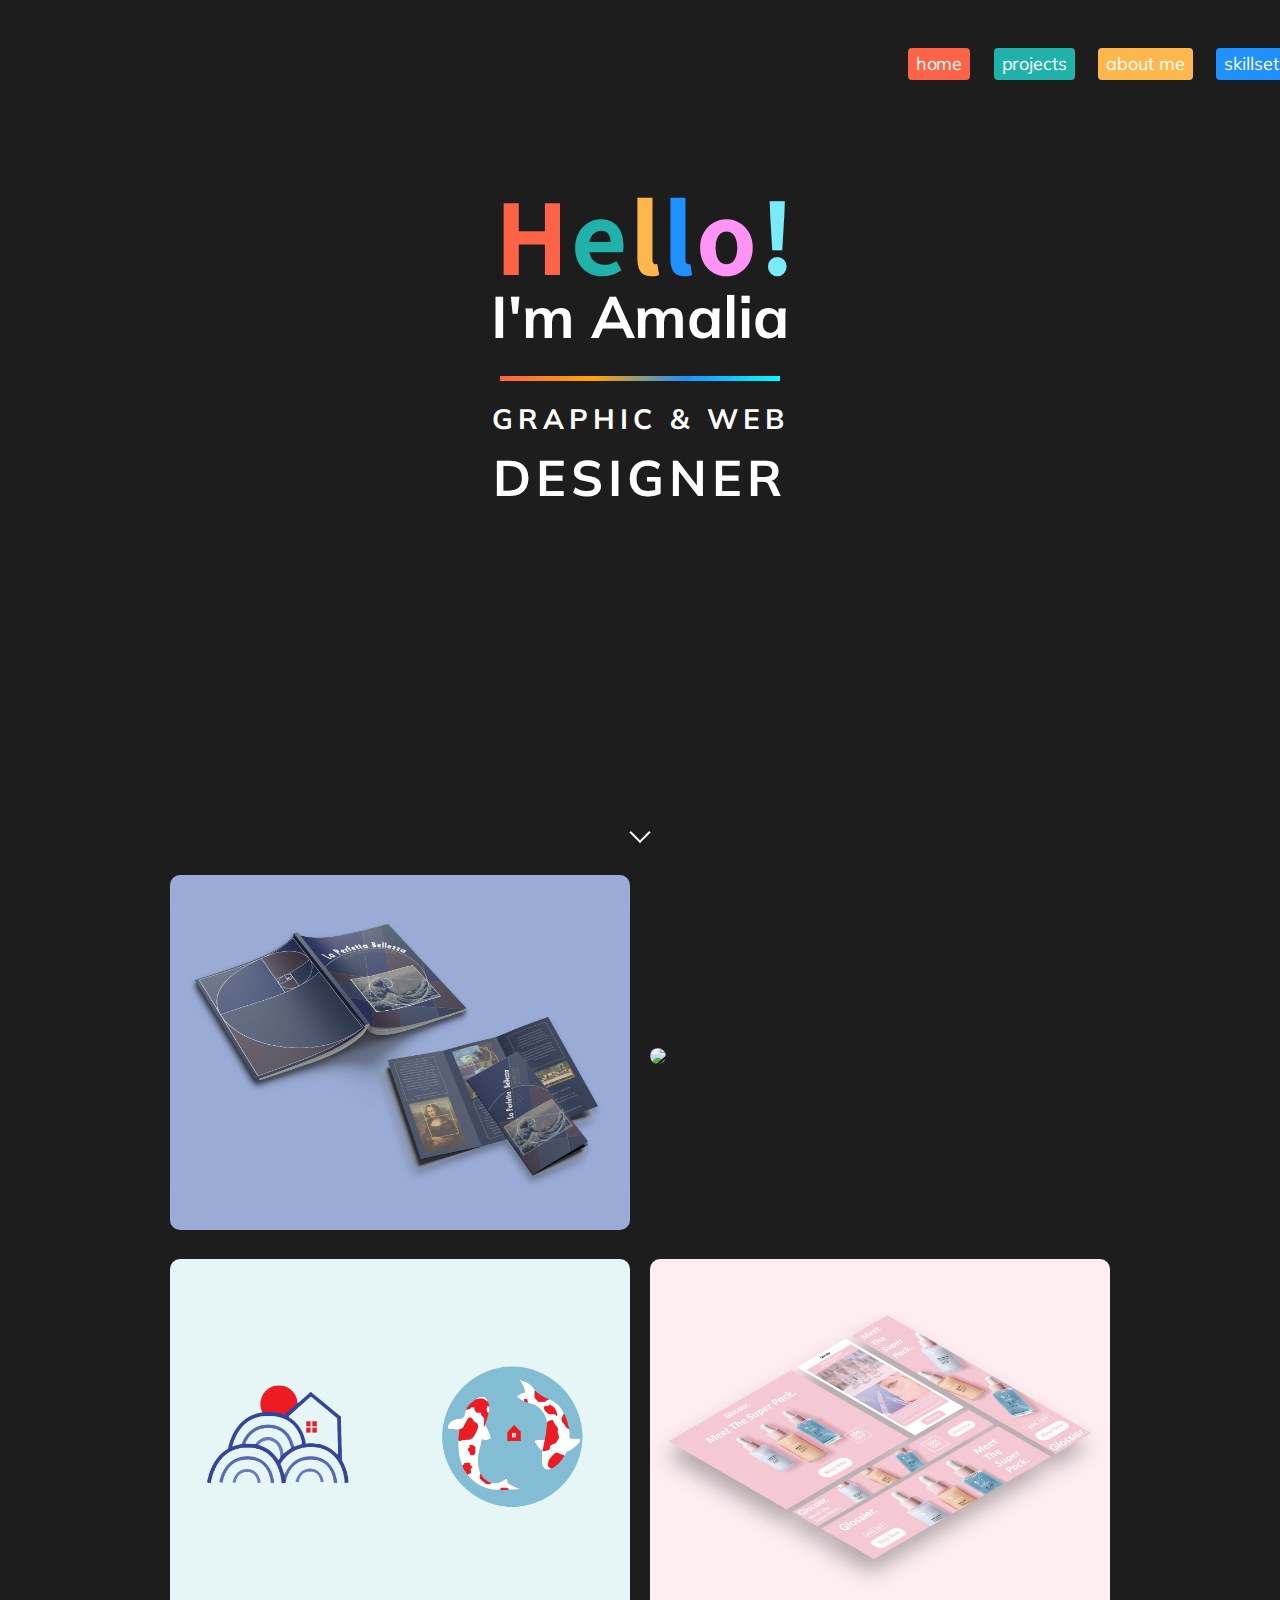
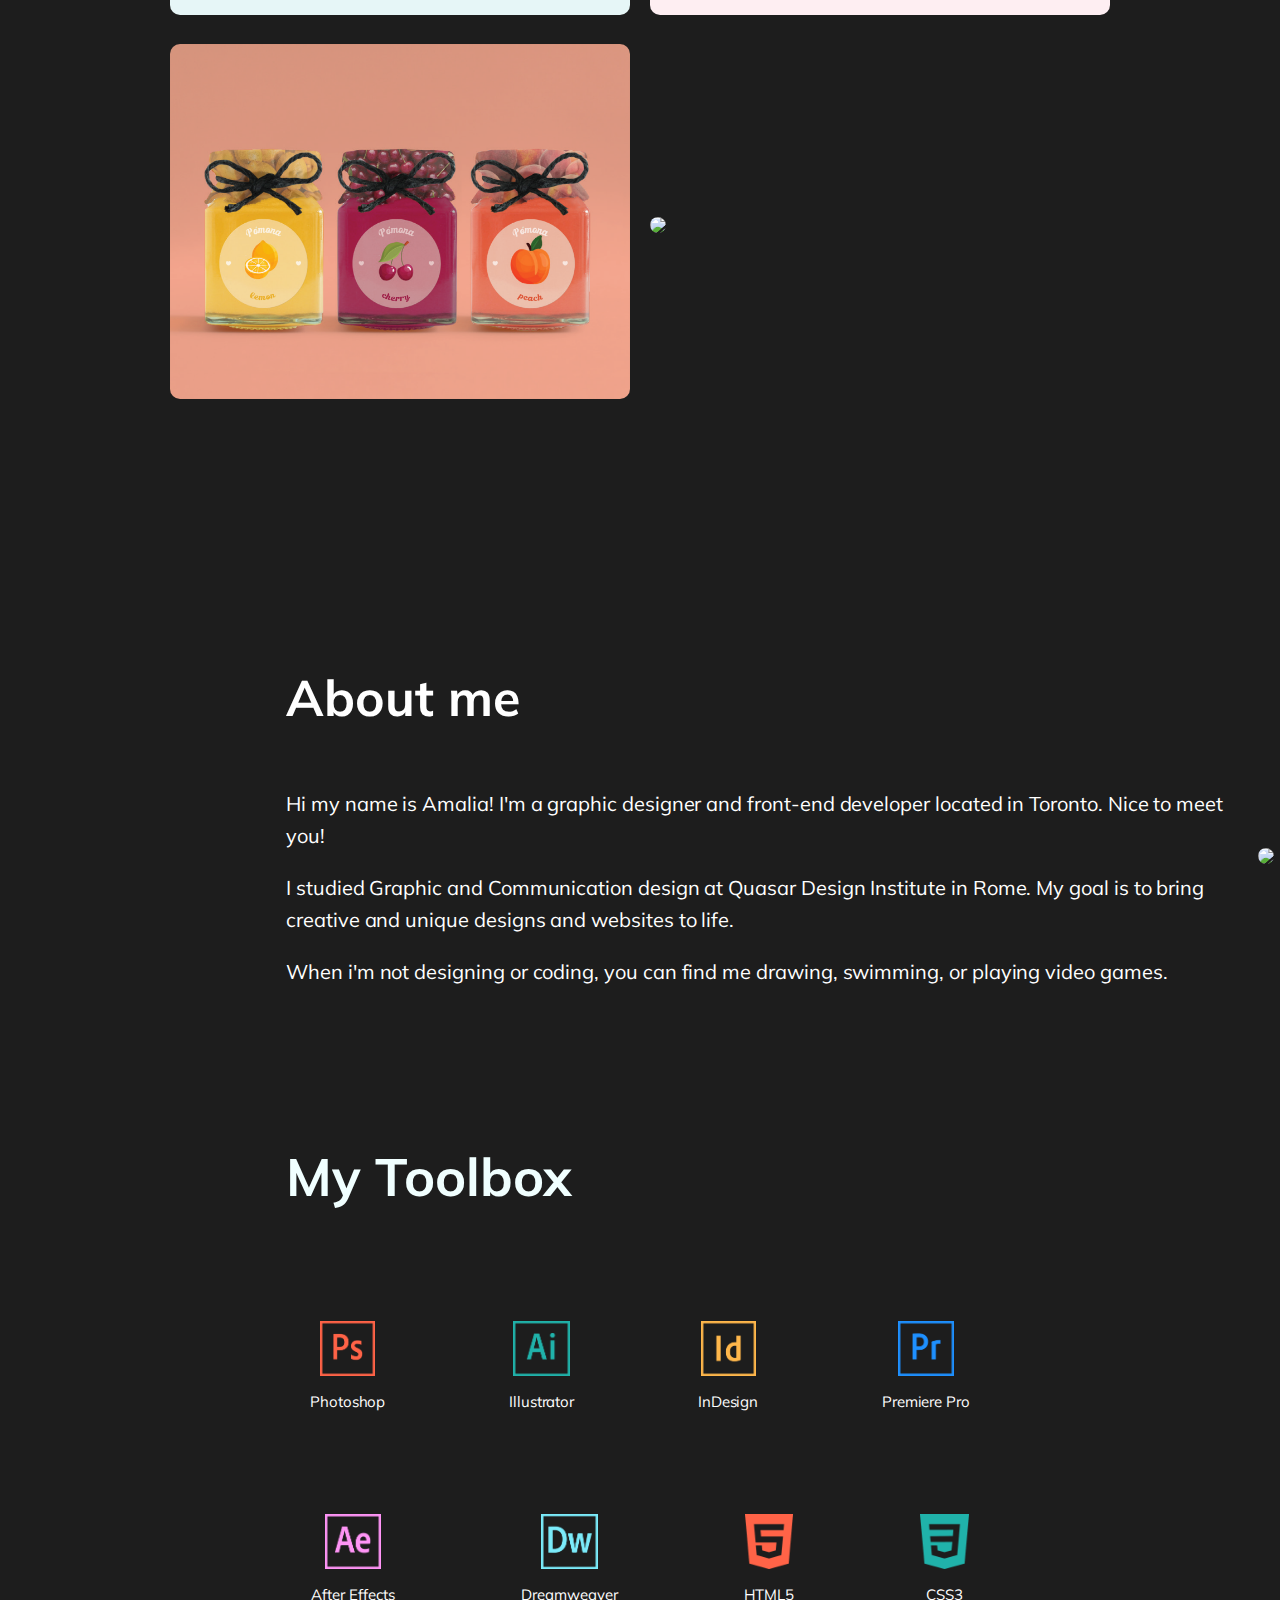
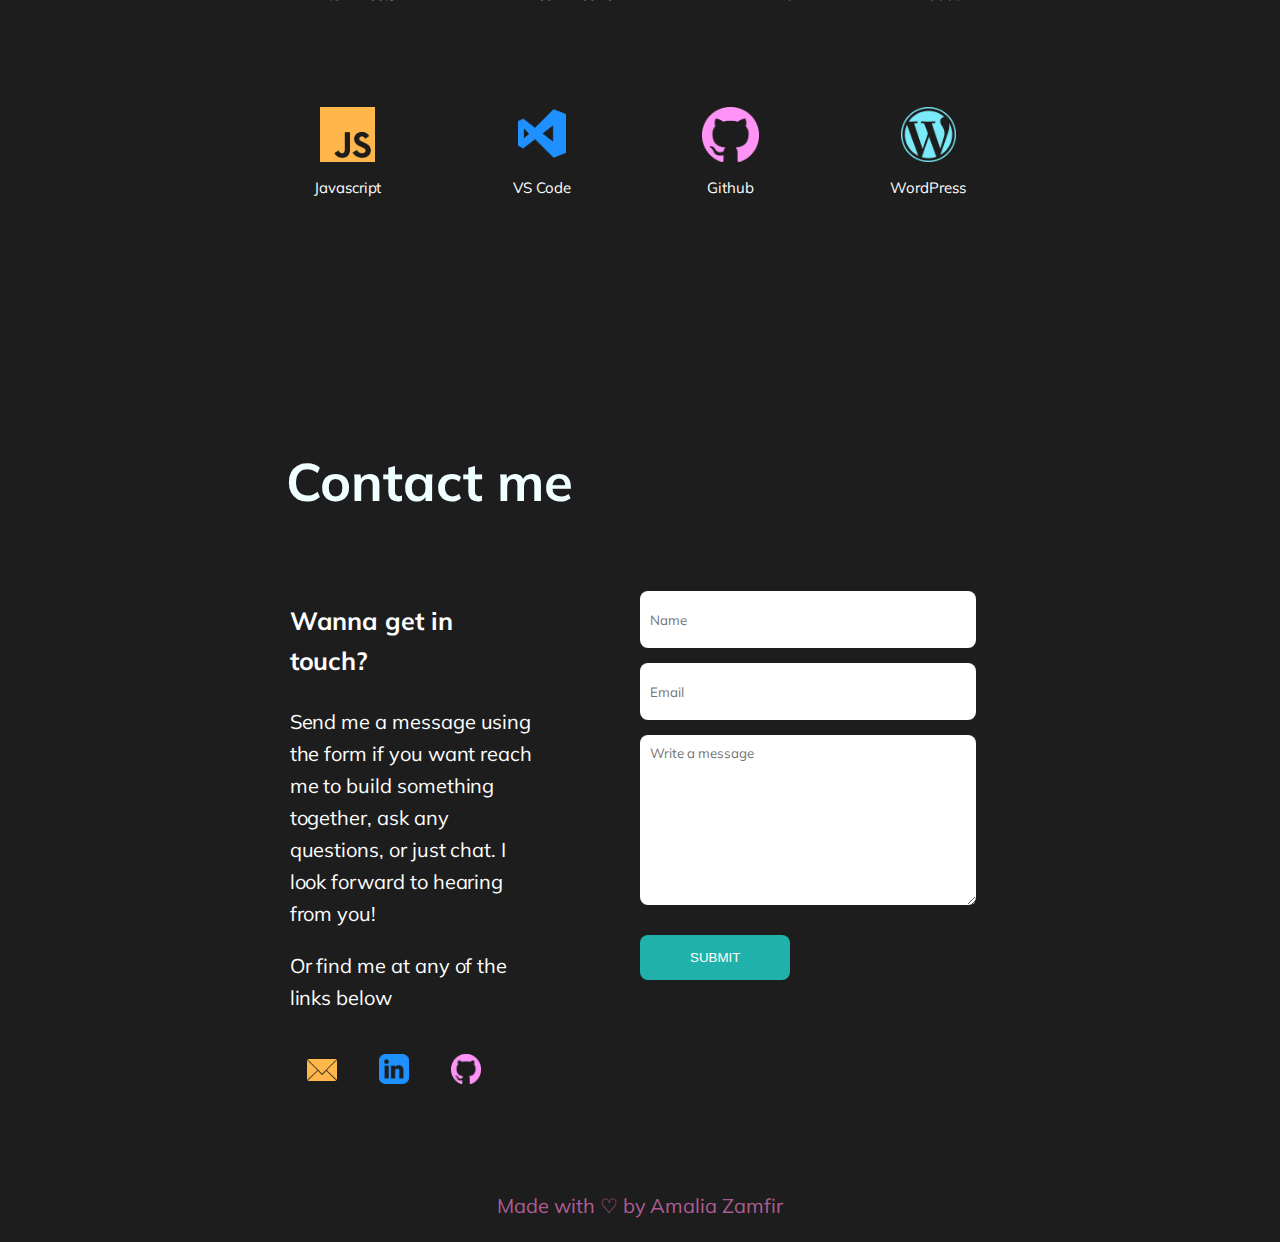
==== commit 93cdc59c: "made responsive" ====
--- a/index.html
+++ b/index.html
@@ -176,7 +176,7 @@
         <span class="caption">Github</span>
       </div>
       <div class="skill">
-        <img src="assets/tools/wordpress.png">
+        <img src="assets/tools/WordPress.png">
         <span class="caption">WordPress</span>
       </div>
     </div>
@@ -186,7 +186,7 @@
 
   <!-- contact section -->
 
-
+  <section id="contact">
   <div class="title">
     <h3>Contact me</h3>
   </div>
@@ -220,8 +220,9 @@
     </div>
   </div>
 
-
-  </div>
+  </div>
+
+  </section>
 
   <footer>
     <p>Made with ♡ by Amalia Zamfir</p>
--- a/style.css
+++ b/style.css
@@ -90,9 +90,7 @@
 
 @media screen and (max-width:600px) {
   nav {
-    flex-direction: column;
-    align-items: flex-end;
-    left: 100%;
+    display: none;
   }
 }
 
@@ -343,6 +341,12 @@
   opacity: 1;
 }
 
+@media screen and (max-width:600px) {
+  #gallery {
+  margin:1%;
+ }
+}
+
 
 
 /* project pages */
@@ -399,7 +403,31 @@
   width: 43%;
   margin: 25px;
   border-radius: 10px;
-
+}
+
+@media screen and (max-width:600px) {
+.project-images {
+  width: 90%;
+  }
+
+  .project-container {
+    background-color: rgb(255, 255, 255);
+    margin: 10px;
+  }
+
+  .project-text {
+    font-size: 18px;
+    margin-bottom: 10%;
+  }
+  #back {
+    position: absolute;
+    margin-left: 5%;
+    margin-top: 4%;
+  }
+  #back img {
+    width: 6%;
+    height: auto;
+  }
 }
 
 .button {
@@ -451,21 +479,40 @@
 
 #about-paragraph h3 {
   font-size: 50px;
-
-}
-
+}
 
 #about-photo {
   margin-top: 10%;
-
 }
 
 #about-photo img {
   width: 36%;
   border-radius: 15px;
   margin-left: 14%;
-
-
+}
+
+@media screen and (max-width:600px) {
+   #about-container {
+    display: flex;
+    flex-direction: column;
+    padding-right:10%;
+  }
+
+  #about-paragraph {
+    font-size: 18px;
+    padding-right: 10%;
+  }
+
+  #about-photo {
+    width: 200%;
+    margin-left: 50%;
+  }
+
+  .title {
+    margin-top: 30%;
+    padding-left: 0px;
+    text-align: center;
+  }
 }
 
 /* toolbar */
@@ -502,6 +549,13 @@
   margin-top: 5px;
 }
 
+@media screen and (max-width:600px) {
+  #skills-container {
+   margin: 20px;
+   display: flex;
+   justify-content: space-evenly;
+ }
+}
 
 
 /* contact section */
@@ -607,8 +661,30 @@
   transform: scale(1.08);
 }
 
+@media screen and (max-width:600px) {
+  #info-container {
+   margin: 15%;
+   position: relative;
+ }
+
+ #contact-text {
+  color: #ffffff;
+  font-size: 18px;
+  text-align: center;
+}
+
+.contactGridContainer {
+  display: grid;
+  margin-left: 15%;
+}
+
+form {
+  width: 80%;
+}
+}
+
 footer {
-  color: rgba(255, 132, 218, 0.452);
+  color: rgba(255, 132, 218, 0.651);
   border-radius: 8px;
   margin-top: 180px;
 
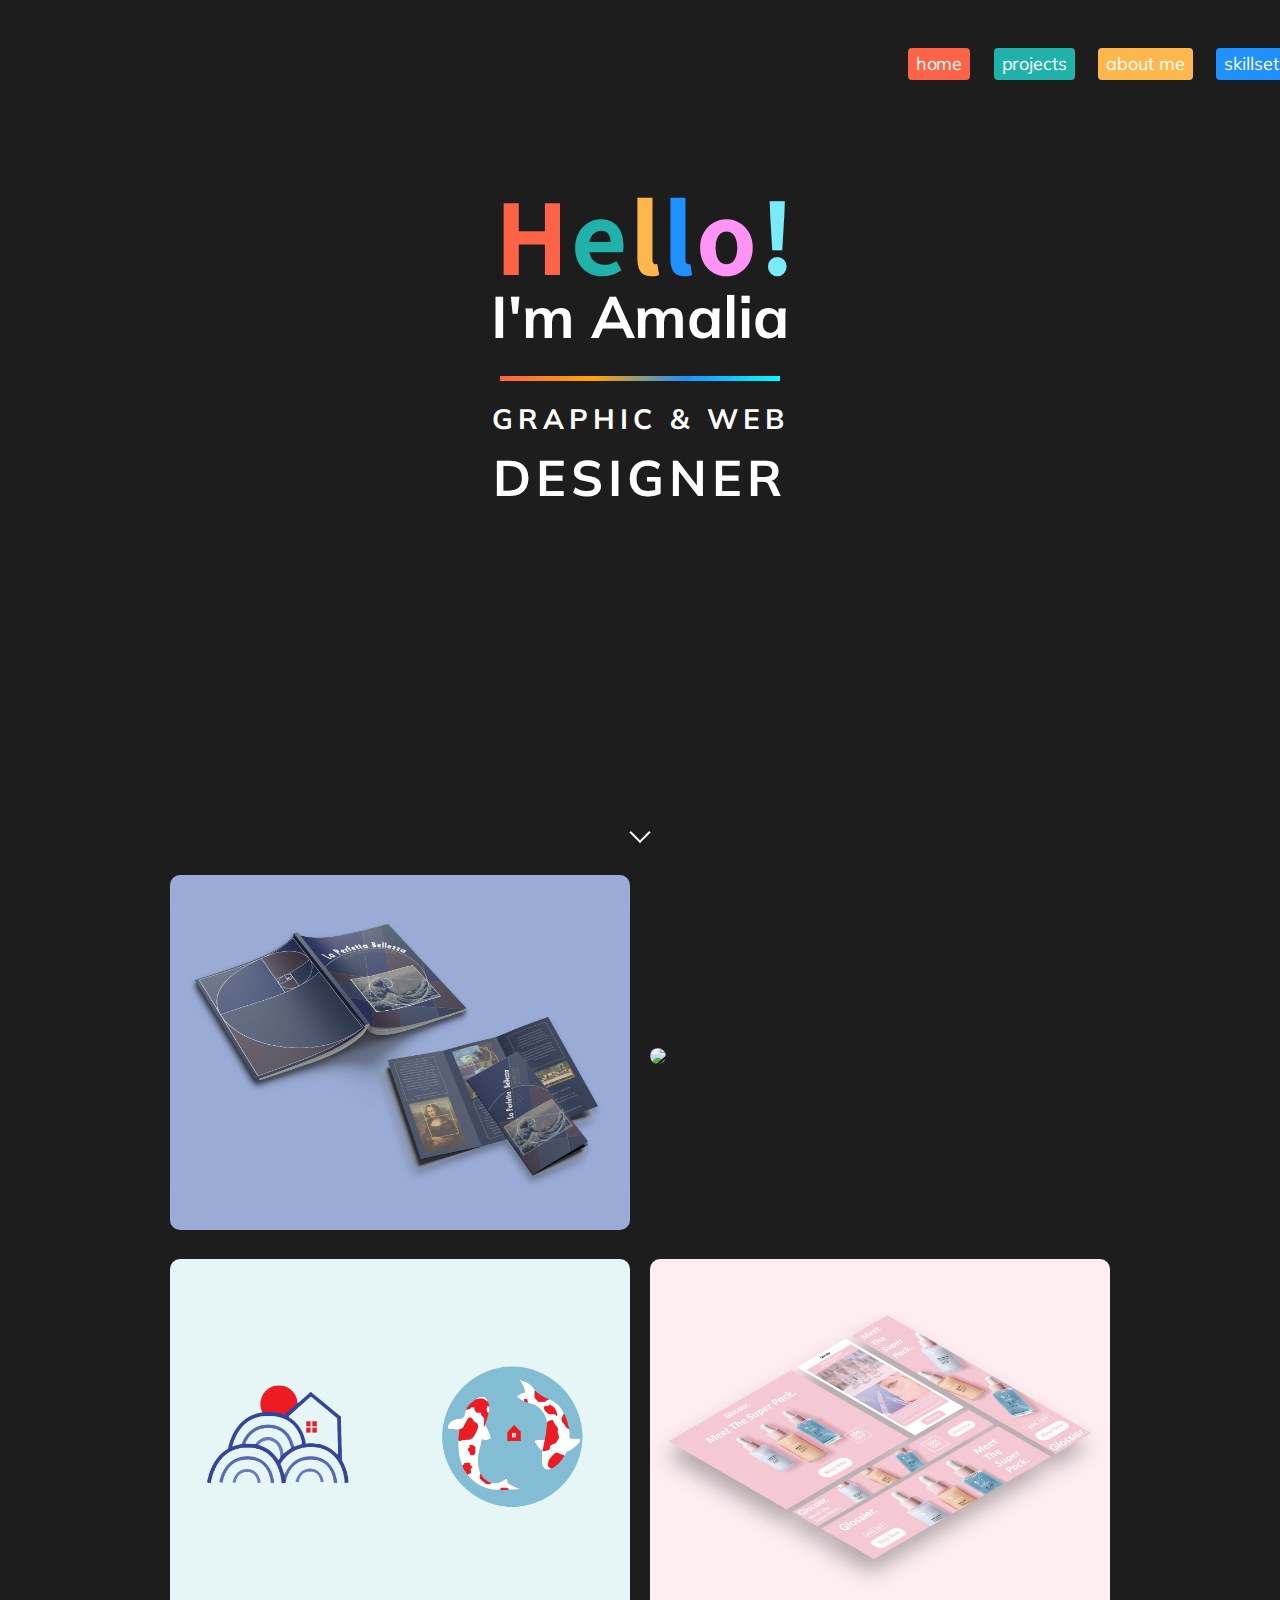
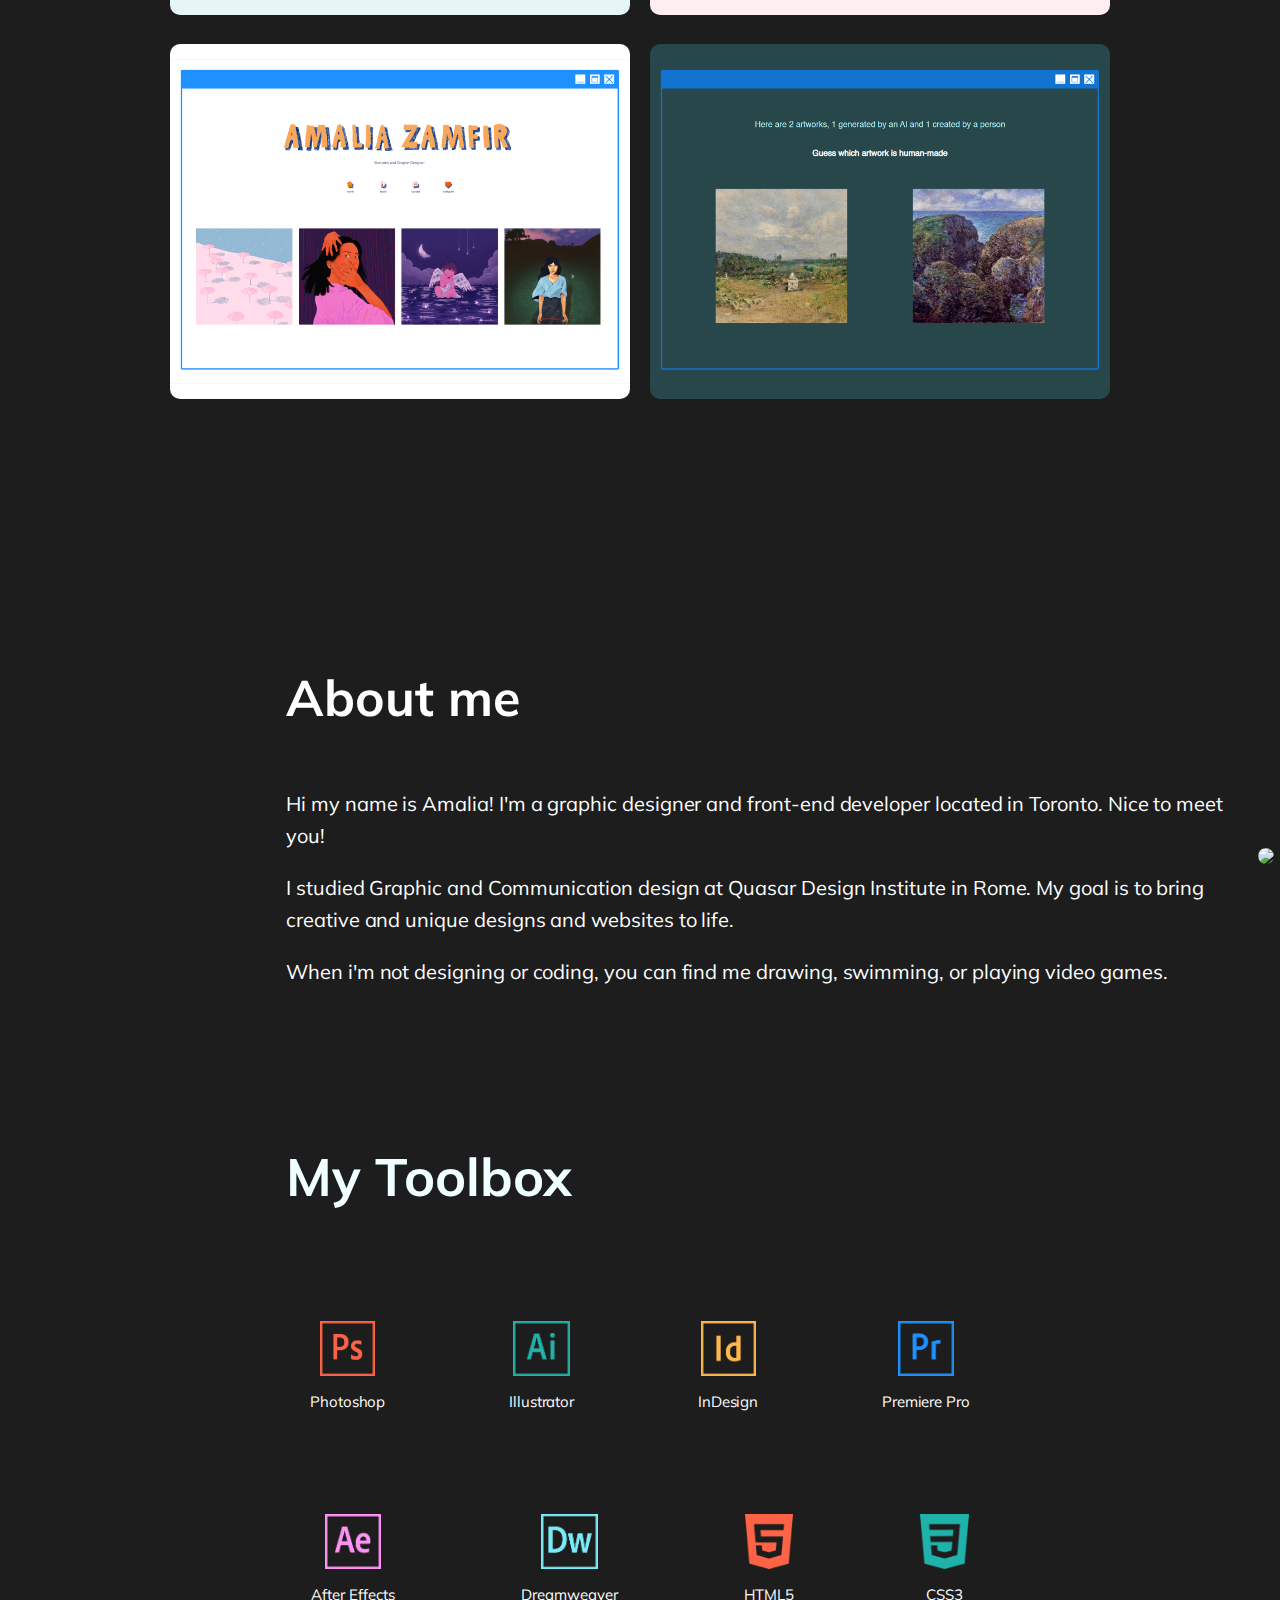
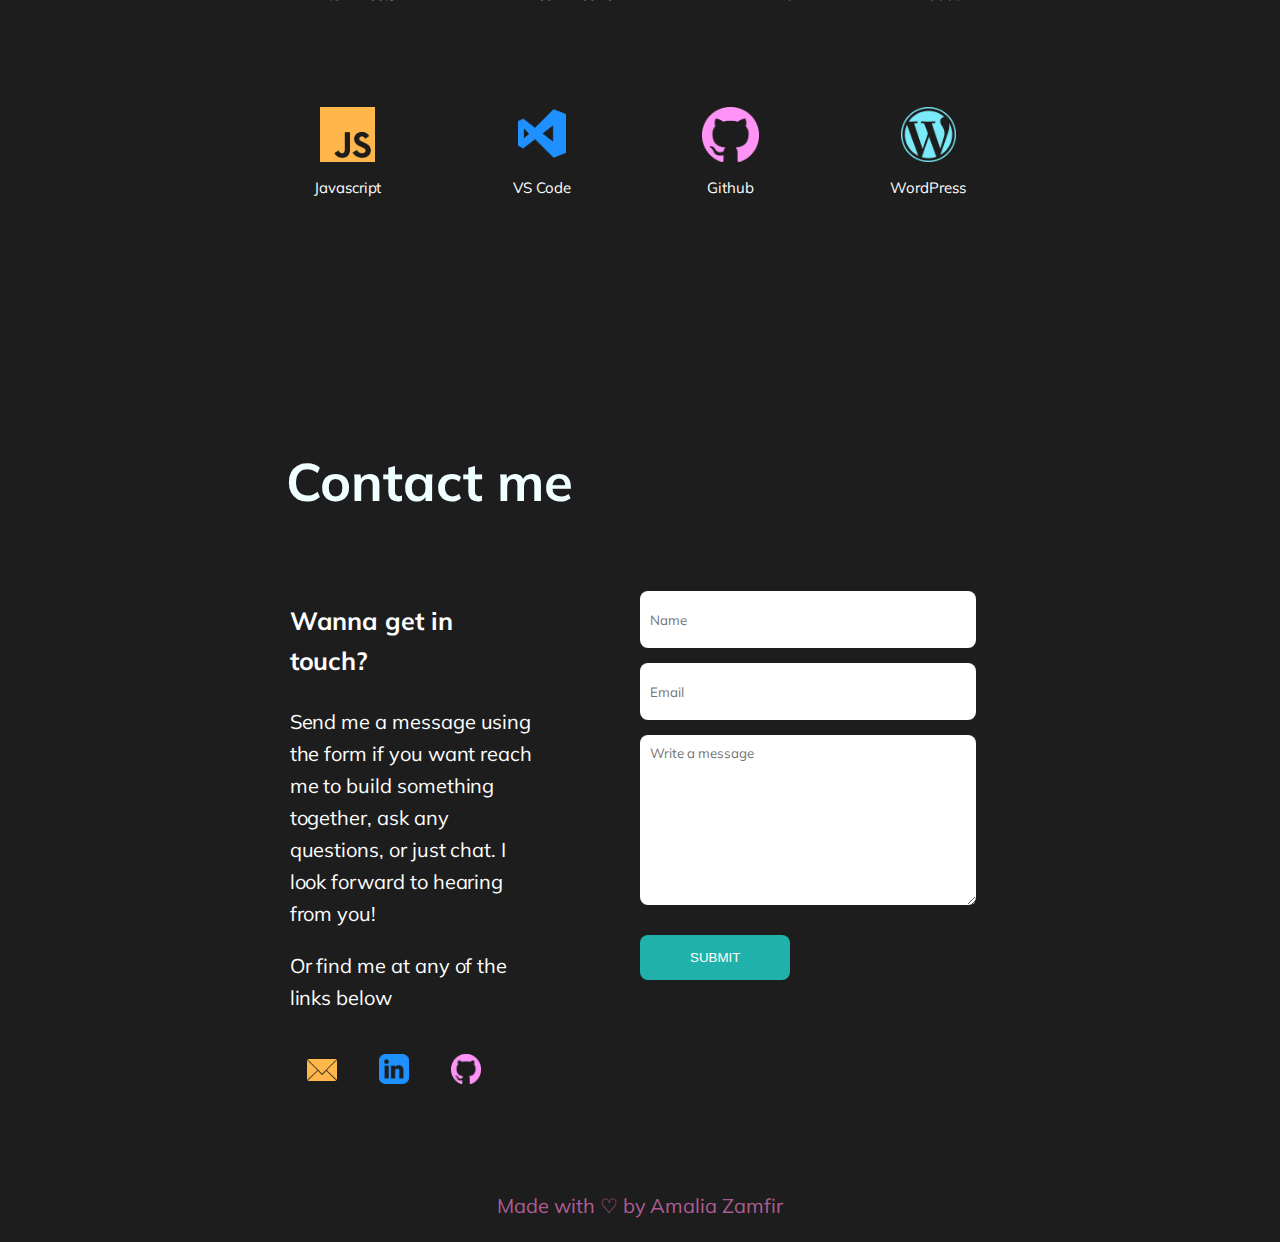
==== commit 89601c0d: "switched projects" ====
--- a/index.html
+++ b/index.html
@@ -68,6 +68,7 @@
       <a class="item-box" href="proj2.html">
         <div class="item"><img src="assets/2.png" class="transition img-responsive">
           <h4>Caseroo Brand Manual</h4>
+      
           <p>Click for more!</p>
         </div>
       </a>
@@ -83,6 +84,7 @@
           <p>Click for more!</p>
         </div>
       </a>
+      <!--
       <a class="item-box" href="proj5.html">
         <div class="item"><img src="assets/5.png" class="transition img-responsive">
           <h4>Fruit jam packaging & logo</h4>
@@ -95,7 +97,19 @@
           <p>Click for more!</p>
         </div>
       </a>
-    </div>
+      -->
+      <a class="item-box" href="proj7.html">
+        <div class="item"><img src="assets/7.png" class="transition img-responsive">
+          <h4>Art portfolio website</h4>
+          <p>Click for more!</p>
+        </div>
+      </a>
+      <a class="item-box" href="proj8.html">
+        <div class="item"><img src="assets/8.png" class="transition img-responsive">
+          <h4>Creative AI quiz website</h4>
+          <p>Click for more!</p>
+        </div>
+      </a>
 
 
   </section>
--- a/style.css
+++ b/style.css
@@ -247,7 +247,6 @@
 
 
 
-
 /* works */
 
 #works {
@@ -347,6 +346,32 @@
  }
 }
 
+.tagcloud-gallery ul {
+	margin: 0;
+	padding: 0;
+	list-style: none;
+}
+.tagcloud-gallery ul li {
+	display: inline-block;
+	margin: 0 .3em .3em 0;
+	padding: 0;
+}
+.tagcloud-gallery ul li a {
+	display: inline-block;
+	max-width: 100px;
+	height: 28px;
+	line-height: 28px;
+	padding: 0 1em;
+	background-color: #fff;
+	border-radius: 3px;
+	white-space: nowrap;
+	text-overflow: ellipsis;
+	overflow: hidden;
+	color: #333;
+	font-size: 13px;
+	text-decoration: none;
+}
+
 
 
 /* project pages */
@@ -355,17 +380,15 @@
   position: absolute;
   margin-left: 8%;
 }
-
-
 
 .project-container {
   background-color: rgb(255, 255, 255);
   margin-top: 5%;
   margin-left: 13%;
   margin-right: 13%;
-
+  margin-bottom: 13%;
+  padding-bottom: 2%;
   border-radius: 10px;
-
 }
 
 .project-text {
@@ -373,6 +396,11 @@
   margin-right: 15%;
   margin-top: 8%;
   padding-top: 5%;
+}
+
+.project-text h1 {
+  font-size: 45px;
+  font-weight: bold;
 
 }
 
@@ -398,13 +426,96 @@
 
 }
 
-
 .project-images {
   width: 43%;
   margin: 25px;
   border-radius: 10px;
 }
 
+.buttons {
+  display: flex;
+  justify-content:left;
+  margin-left: 15%;
+}
+
+
+.button {
+  background-color: #5d6bbe;
+  border: none;
+  border-radius: 10px;
+  color: white;
+  padding: 16px 32px;
+  text-align: center;
+  font-size: 16px;
+  font-family: 'Muli', sans-serif;
+  margin: 0 auto;
+  transition-duration: 0.4s;
+  cursor: pointer;
+  display: block;
+  margin-bottom: 5%;
+
+}
+
+.button:hover {
+  background-color: #17144b;
+  color: white;
+}
+
+.button2 {
+  background-color: lightseagreen;
+  border: none;
+  border-radius: 10px;
+  color: white;
+  padding: 16px 32px;
+  text-align: center;
+  font-size: 20px;
+  font-family: 'Muli', sans-serif;
+  margin:  auto;
+  transition-duration: 0.4s;
+  cursor: pointer;
+  display: inline;
+  text-decoration: none;
+  margin-top: 40px;
+  margin-right: 40px;
+  
+}
+
+.button2:hover {
+  background-color: #17144b;
+  color: white;
+}
+
+.button3 {
+  background-color: #5d6bbe;
+  border: none;
+  border-radius: 10px;
+  color: white;
+  padding: 16px 32px;
+  text-align: center;
+  font-size: 20px;
+  font-family: 'Muli', sans-serif;
+  margin:  auto;
+  transition-duration: 0.4s;
+  cursor: pointer;
+  display: inline;
+  text-decoration: none;
+  margin-top: 40px;
+
+
+}
+
+.button3:hover {
+  background-color: #17144b;
+  color: white;
+}
+
+#pdf {
+  margin: auto;
+  display: block;
+  text-align: center;
+}
+
+
 @media screen and (max-width:600px) {
 .project-images {
   width: 90%;
@@ -428,34 +539,6 @@
     width: 6%;
     height: auto;
   }
-}
-
-.button {
-  background-color: #5d6bbe;
-  border: none;
-  border-radius: 10px;
-  color: white;
-  padding: 16px 32px;
-  text-align: center;
-  text-decoration: none;
-  display: inline-block;
-  font-size: 16px;
-  margin: 4px 2px;
-  transition-duration: 0.4s;
-  cursor: pointer;
-  margin-bottom: 50px;
-  display: flex;
-  align-items: center;
-}
-
-.button:hover {
-  background-color: #17144b;
-  color: white;
-}
-
-.pdf {
-  display: flex;
-  justify-content: center;
 }
 
 
